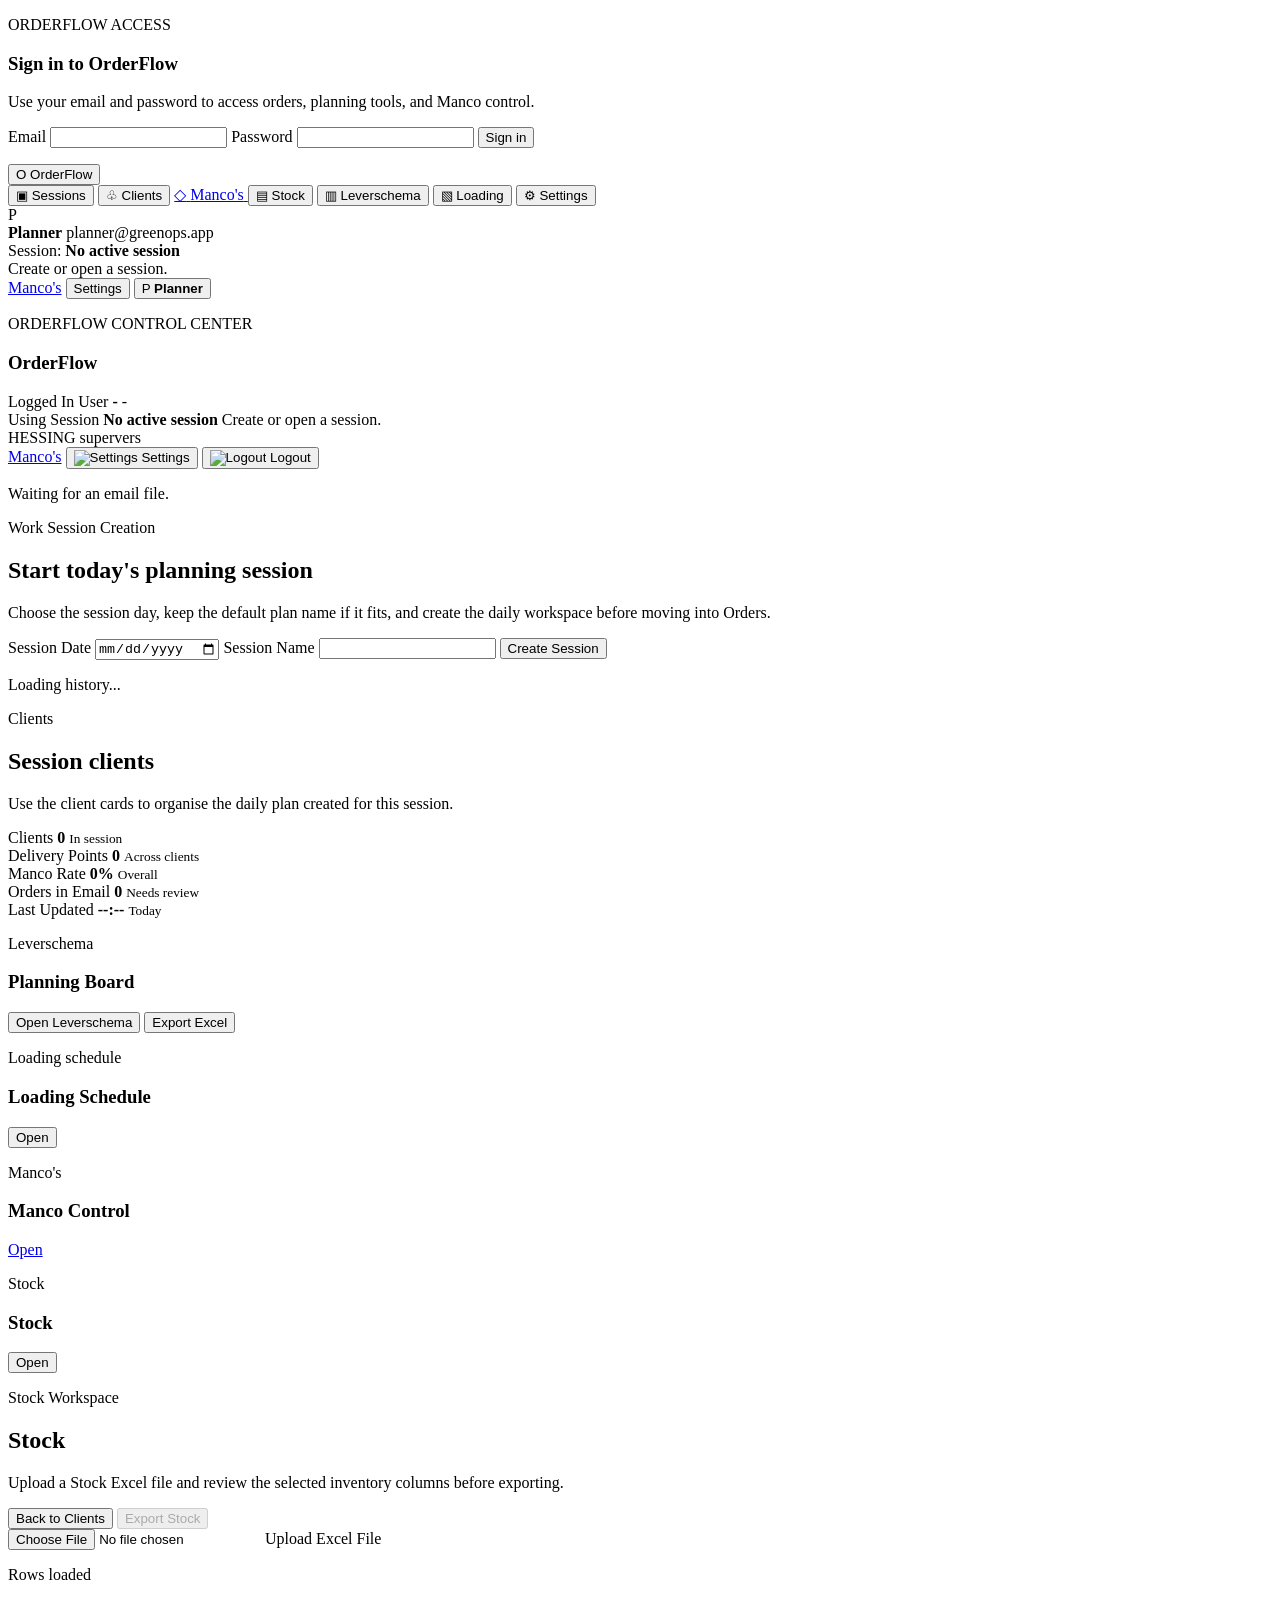
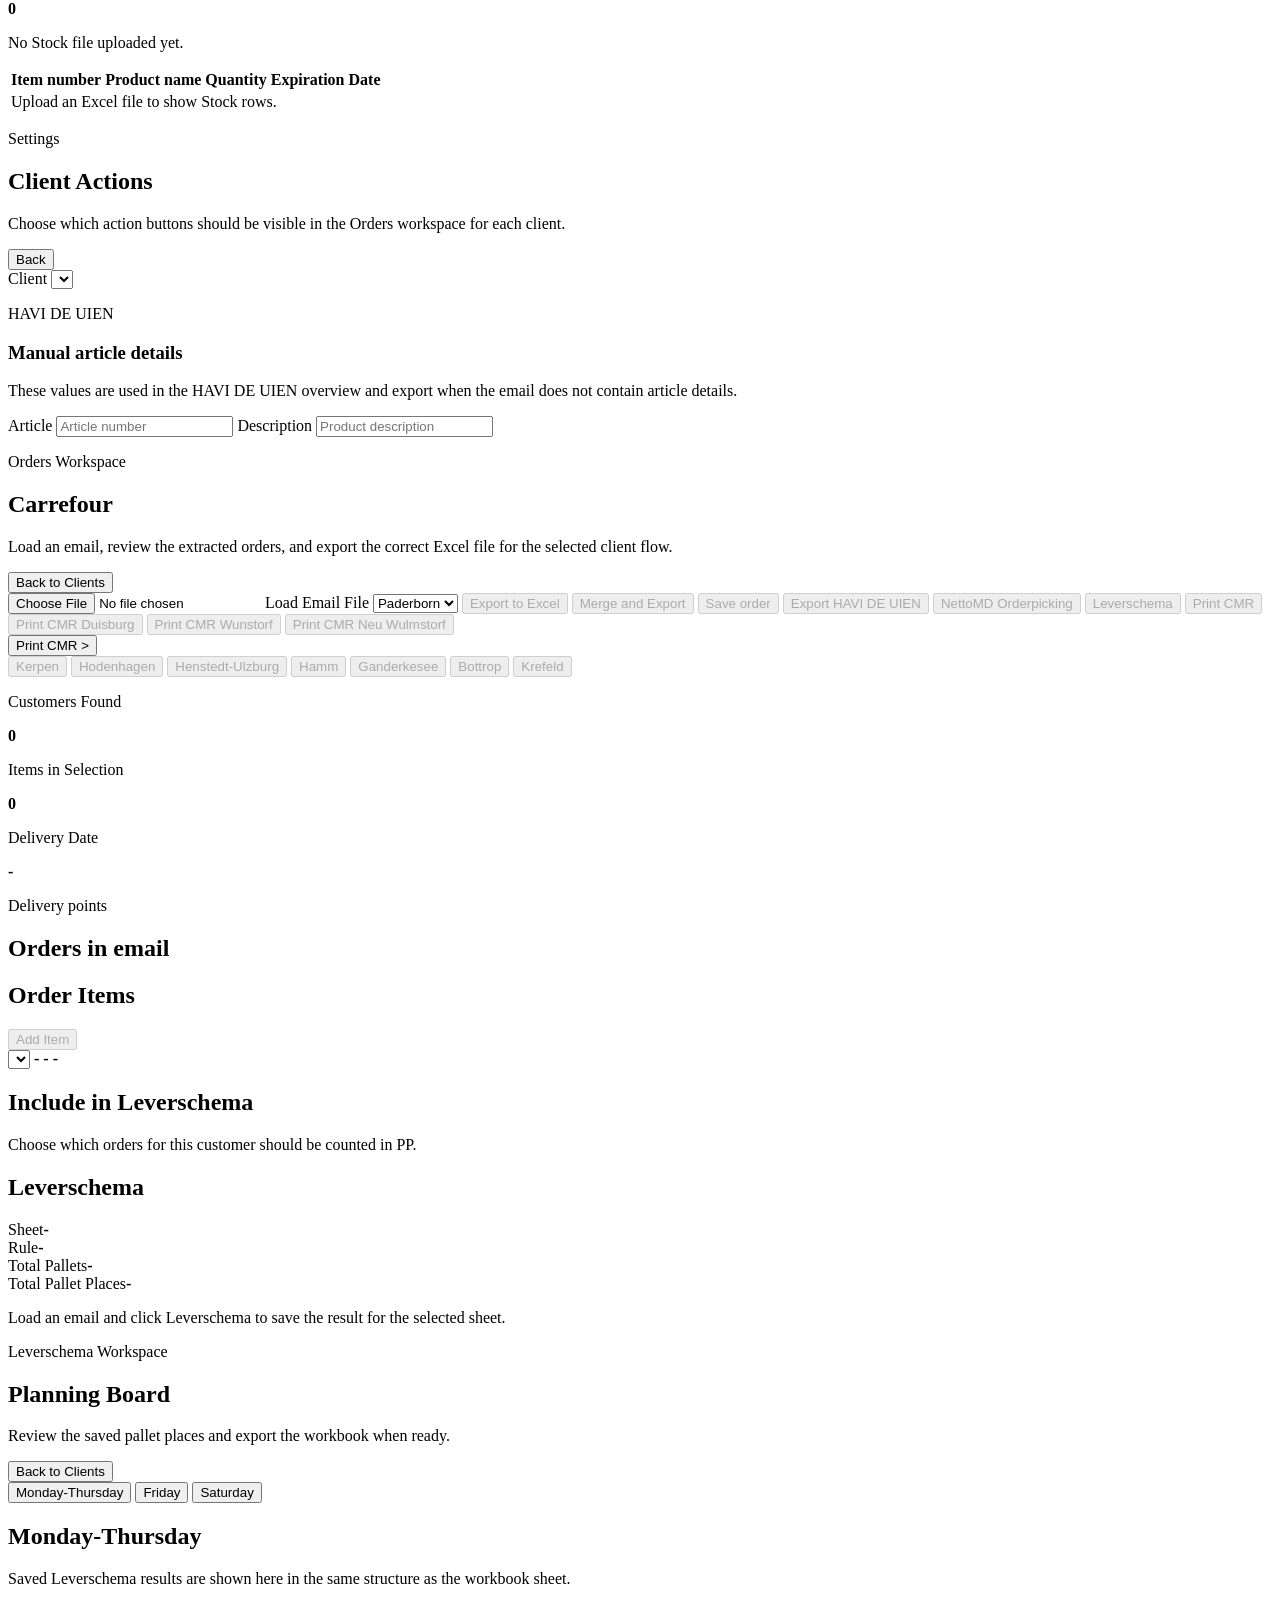
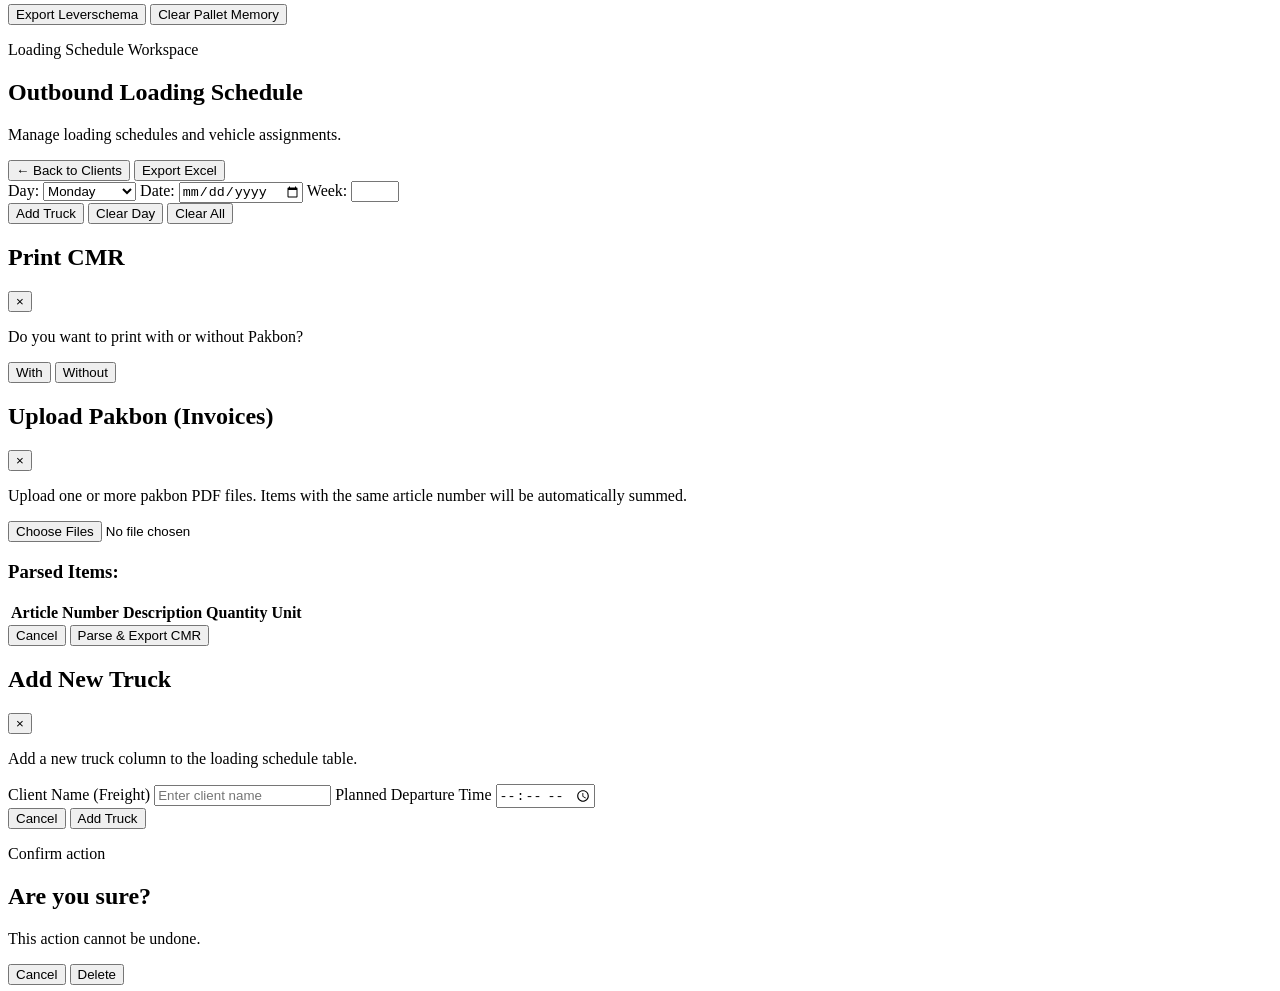
==== public/index.html @ 1ea8ce65 "Apply planned sidebar dashboard UI" ====
<!doctype html>
<html lang="en">
  <head>
    <meta charset="utf-8">
    <meta name="viewport" content="width=device-width, initial-scale=1">
    <title>OrderFlow</title>
    <link rel="stylesheet" href="/styles.css?v=pc6">
    <script src="/theme-manager.js?v=pc6"></script>
  </head>
  <body>
    <section id="authScreen" class="auth-shell">
      <div class="auth-backdrop"></div>
      <section class="auth-card">
        <p class="eyebrow">ORDERFLOW ACCESS</p>
        <h1>Sign in to OrderFlow</h1>
        <p class="auth-copy">Use your email and password to access orders, planning tools, and Manco control.</p>
        <form id="loginForm" class="auth-form">
          <label>
            <span>Email</span>
            <input id="loginEmail" type="email" autocomplete="username" required>
          </label>
          <label>
            <span>Password</span>
            <input id="loginPassword" type="password" autocomplete="current-password" required>
          </label>
          <button id="loginButton" type="submit">Sign in</button>
        </form>
        <p id="loginError" class="auth-error hidden" aria-live="polite"></p>
      </section>
    </section>

    <main id="appShell" class="app-shell hidden">
      <aside class="control-sidebar" aria-label="OrderFlow navigation">
        <button id="sidebarLogo" class="sidebar-brand" type="button" title="Dashboard">
          <span class="sidebar-logo-mark">O</span>
          <span>OrderFlow</span>
        </button>
        <nav class="sidebar-nav">
          <button class="sidebar-nav-item" type="button" data-nav-page="dashboard">
            <span class="sidebar-nav-icon">▣</span>
            <span>Sessions</span>
          </button>
          <button class="sidebar-nav-item" type="button" data-nav-page="clients">
            <span class="sidebar-nav-icon">♧</span>
            <span>Clients</span>
          </button>
          <a class="sidebar-nav-item" href="/shortages/">
            <span class="sidebar-nav-icon">◇</span>
            <span>Manco's</span>
          </a>
          <button class="sidebar-nav-item" type="button" data-nav-page="stock">
            <span class="sidebar-nav-icon">▤</span>
            <span>Stock</span>
          </button>
          <button class="sidebar-nav-item" type="button" data-nav-page="leverschema">
            <span class="sidebar-nav-icon">▥</span>
            <span>Leverschema</span>
          </button>
          <button class="sidebar-nav-item" type="button" data-nav-page="laadschema">
            <span class="sidebar-nav-icon">▧</span>
            <span>Loading</span>
          </button>
          <button class="sidebar-nav-item" type="button" data-nav-page="settings">
            <span class="sidebar-nav-icon">⚙</span>
            <span>Settings</span>
          </button>
        </nav>
        <div class="sidebar-user-card">
          <span class="sidebar-user-avatar" id="sidebarUserInitial">P</span>
          <div>
            <strong id="sidebarUserName">Planner</strong>
            <span id="sidebarUserEmail">planner@greenops.app</span>
          </div>
        </div>
      </aside>

      <section class="control-shell">
        <header class="control-topbar">
          <div class="control-session">
            <span>Session:</span>
            <strong id="controlSessionName">No active session</strong>
          </div>
          <div class="control-date" id="controlSessionDate">Create or open a session.</div>
          <div class="control-topbar-actions">
            <a class="control-icon-button" href="/shortages/" title="Open Manco control">Manco's</a>
            <button id="controlSettingsButton" class="control-icon-button" type="button">Settings</button>
            <button id="controlLogoutButton" class="control-user-button" type="button">
              <span id="controlUserInitial">P</span>
              <strong id="controlUserName">Planner</strong>
            </button>
          </div>
        </header>

        <div class="control-workspace">
      <section class="hero legacy-hero">
        <div class="hero-main">
          <p class="eyebrow">ORDERFLOW CONTROL CENTER</p>
          <h1 id="appLogo" style="cursor: pointer;" title="Return to session dashboard">OrderFlow</h1>
          <div class="hero-info-card">
            <div class="hero-info-block">
              <span class="session-label">Logged In User</span>
              <strong id="sessionUserName">-</strong>
              <span id="sessionUserEmail" class="session-email">-</span>
            </div>
            <div class="hero-info-block">
              <span class="session-label">Using Session</span>
              <strong id="headerSessionName">No active session</strong>
              <span id="headerSessionDate" class="session-email">Create or open a session.</span>
            </div>
          </div>
        </div>
        <div class="hero-side">
          <div class="brand-stack">
            <div class="brand-panel" aria-label="Hessing branding">
              <div class="brand-lockup">
                <span class="brand-main">HESSING</span>
                <span class="brand-sub">supervers</span>
              </div>
            </div>
            <div class="hero-action-row">
              <a class="settings-button tool-link" href="/shortages/" title="Open Manco control">Manco's</a>
              <button id="settingsButton" class="settings-button" type="button" title="Settings" aria-label="Open settings">
                <img src="/settings-icon.png" alt="Settings" class="settings-icon">
                <span>Settings</span>
              </button>
              <button id="logoutButton" class="logout-button" type="button" title="Logout" aria-label="Logout">
                <img src="/logout-icon.png" alt="Logout" class="logout-icon">
                <span>Logout</span>
              </button>
            </div>
          </div>
        </div>
      </section>
      <p id="statusText" class="visually-hidden" aria-live="polite">Waiting for an email file.</p>

      <section id="dashboardPage">
        <section class="dashboard-session-wrap">
          <section class="card session-planner session-planner-horizontal">
            <div class="session-planner-copy">
              <p class="label">Work Session Creation</p>
              <h2>Start today&apos;s planning session</h2>
              <p class="laadschema-note">Choose the session day, keep the default plan name if it fits, and create the daily workspace before moving into Orders.</p>
            </div>
            <div class="session-planner-form-area">
              <form id="workSessionForm" class="work-session-form">
                <label>
                  <span>Session Date</span>
                  <input id="workSessionDate" type="date" required>
                </label>
                <label>
                  <span>Session Name</span>
                  <input id="workSessionName" type="text" required>
                </label>
                <button id="createWorkSessionButton" type="submit">Create Session</button>
              </form>
              <div id="sessionHistoryList" class="session-history-list">
                <p class="history-empty state-meta">Loading history...</p>
              </div>
            </div>
          </section>
        </section>
      </section>

      <section id="clientsPage" class="hidden">
        <section class="clients-shell">
          <section class="card clients-panel">
            <div class="panel-header">
              <div>
                <p class="label">Clients</p>
                <h2>Session clients</h2>
                <p class="laadschema-note">Use the client cards to organise the daily plan created for this session.</p>
              </div>
            </div>
            <div class="clients-layout">
              <div class="clients-kpi-grid" aria-label="Session overview">
                <article>
                  <span>Clients</span>
                  <strong id="clientsKpiCount">0</strong>
                  <small>In session</small>
                </article>
                <article>
                  <span>Delivery Points</span>
                  <strong id="clientsKpiDeliveryPoints">0</strong>
                  <small>Across clients</small>
                </article>
                <article>
                  <span>Manco Rate</span>
                  <strong id="clientsKpiMancoRate">0%</strong>
                  <small>Overall</small>
                </article>
                <article>
                  <span>Orders in Email</span>
                  <strong id="clientsKpiOrders">0</strong>
                  <small>Needs review</small>
                </article>
                <article>
                  <span>Last Updated</span>
                  <strong id="clientsKpiUpdated">--:--</strong>
                  <small>Today</small>
                </article>
              </div>
              <div id="clientCards" class="client-cards" aria-label="Client cards"></div>
              <div class="clients-bottom-cards">
                <section class="clients-leverschema-card">
                  <p class="label">Leverschema</p>
                  <h3>Planning Board</h3>
                  <div class="clients-leverschema-actions">
                    <button id="openLeverschemaFromClientsButton" type="button">Open Leverschema</button>
                    <button id="exportLeverschemaFromClientsButton" type="button">Export Excel</button>
                  </div>
                </section>
                <section class="clients-laadschema-card">
                  <p class="label">Loading schedule</p>
                  <h3>Loading Schedule</h3>
                  <div class="clients-laadschema-actions">
                    <button id="openLaadschemaButton" type="button">Open</button>
                  </div>
                </section>
                <section class="clients-shortages-card">
                  <p class="label">Manco's</p>
                  <h3>Manco Control</h3>
                  <div class="clients-laadschema-actions">
                    <a class="button-link" href="/shortages/">Open</a>
                  </div>
                </section>
                <section class="clients-stock-card">
                  <p class="label">Stock</p>
                  <h3>Stock</h3>
                  <div class="clients-laadschema-actions">
                    <button id="openStockButton" type="button">Open</button>
                  </div>
                </section>
              </div>
            </div>
          </section>
        </section>
      </section>

      <section id="stockPage" class="hidden">
        <section class="orders-context-card">
          <div>
            <p class="label">Stock Workspace</p>
            <h2>Stock</h2>
            <p class="laadschema-note">Upload a Stock Excel file and review the selected inventory columns before exporting.</p>
          </div>
          <div class="orders-context-actions">
            <button id="backToClientsFromStockButton" type="button">Back to Clients</button>
            <button id="exportStockButton" type="button" disabled>Export Stock</button>
          </div>
        </section>

        <section class="card stock-workspace">
          <div class="stock-toolbar">
            <label class="upload-button">
              <input id="stockFileInput" type="file" accept=".xlsx,.xlsm">
              <span>Upload Excel File</span>
            </label>
            <div class="stock-summary">
              <p class="label">Rows loaded</p>
              <strong id="stockRowsCount">0</strong>
            </div>
          </div>
          <p id="stockStatusText" class="laadschema-note">No Stock file uploaded yet.</p>
          <div class="table-wrap stock-table-wrap">
            <table>
              <thead>
                <tr>
                  <th>Item number</th>
                  <th>Product name</th>
                  <th>Quantity</th>
                  <th>Expiration Date</th>
                </tr>
              </thead>
              <tbody id="stockTableBody">
                <tr>
                  <td colspan="4" class="empty-table-message">Upload an Excel file to show Stock rows.</td>
                </tr>
              </tbody>
            </table>
          </div>
        </section>
      </section>

      <section id="settingsPage" class="hidden">
        <section class="clients-shell">
          <section class="card clients-panel settings-panel">
            <div class="panel-header">
              <div>
                <p class="label">Settings</p>
                <h2>Client Actions</h2>
                <p class="laadschema-note">Choose which action buttons should be visible in the Orders workspace for each client.</p>
              </div>
              <button id="backFromSettingsButton" type="button">Back</button>
            </div>

            <div class="settings-layout">
              <section class="settings-selector-card">
                <label>
                  <span>Client</span>
                  <select id="settingsClientSelect"></select>
                </label>
              </section>

              <section class="settings-options-card">
                <div id="settingsActionList" class="settings-action-list"></div>
                <div id="haviUienSettingsCard" class="havi-uien-settings-card hidden">
                  <div>
                    <p class="label">HAVI DE UIEN</p>
                    <h3>Manual article details</h3>
                    <p class="laadschema-note">These values are used in the HAVI DE UIEN overview and export when the email does not contain article details.</p>
                  </div>
                  <div class="havi-uien-settings-grid">
                    <label>
                      <span>Article</span>
                      <input id="haviUienArticleInput" type="text" placeholder="Article number">
                    </label>
                    <label>
                      <span>Description</span>
                      <input id="haviUienDescriptionInput" type="text" placeholder="Product description">
                    </label>
                  </div>
                </div>
              </section>
            </div>
          </section>
        </section>
      </section>

      <section id="ordersPage" class="hidden">
        <section class="card orders-context-card">
          <div>
            <p class="label">Orders Workspace</p>
            <h2 id="ordersClientTitle">Carrefour</h2>
            <p class="laadschema-note">Load an email, review the extracted orders, and export the correct Excel file for the selected client flow.</p>
          </div>
          <button id="backToClientsButton" type="button">Back to Clients</button>
        </section>

        <section class="actions">
          <label class="upload-button">
            <input id="emailInput" type="file" accept=".eml">
            <span>Load Email File</span>
          </label>
          <select id="exportSheetSelect" class="hidden" aria-label="Export sheet selection">
            <option value="Paderborn">Paderborn</option>
            <option value="Rosbach">Rosbach</option>
            <option value="Venlo">Venlo</option>
          </select>
          <button id="exportButton" disabled>Export to Excel</button>
          <button id="mergeButton" disabled>Merge and Export</button>
          <button id="saveOrderButton" disabled>Save order</button>
          <button id="specialButton" disabled>Export HAVI DE UIEN</button>
          <button id="nettoMdButton" disabled>NettoMD Orderpicking</button>
          <button id="leverschemaButton" disabled>Leverschema</button>
          <button id="printCmrButton" disabled>Print CMR</button>
          <!-- Special CMR buttons for Havi 3 DCs -->
          <div id="haviDcCmrButtons" class="havi-dc-cmr-buttons hidden">
            <button id="printCmrDuisburgButton" disabled>Print CMR Duisburg</button>
            <button id="printCmrWunstorfButton" disabled>Print CMR Wunstorf</button>
            <button id="printCmrNeuWulmstorfButton" disabled>Print CMR Neu Wulmstorf</button>
          </div>
          <!-- Special CMR buttons for NettoMD 7 locations -->
          <div id="nettomdCmrButtons" class="nettomd-cmr-buttons hidden">
            <button id="nettomdCmrToggleButton" class="cmr-menu-toggle" type="button" aria-expanded="false">Print CMR &gt;</button>
            <div id="nettomdCmrMenu" class="cmr-menu-options hidden">
              <button id="printCmrKerpenButton" disabled>Kerpen</button>
              <button id="printCmrHodenhagenButton" disabled>Hodenhagen</button>
              <button id="printCmrHenstedtButton" disabled>Henstedt-Ulzburg</button>
              <button id="printCmrHammButton" disabled>Hamm</button>
              <button id="printCmrGanderkeseeButton" disabled>Ganderkesee</button>
              <button id="printCmrBottropButton" disabled>Bottrop</button>
              <button id="printCmrKrefeldButton" disabled>Krefeld</button>
            </div>
          </div>
        </section>

        <section class="stats">
          <article class="card">
            <p class="label">Customers Found</p>
            <strong id="customersFound">0</strong>
          </article>
          <article class="card">
            <p class="label">Items in Selection</p>
            <strong id="itemsInSelection">0</strong>
          </article>
          <article class="card">
            <p class="label">Delivery Date</p>
            <strong id="deliveryDate">-</strong>
          </article>
        </section>

        <section class="layout">
          <aside class="delivery-sidebar" aria-label="Delivery point orders">
            <section class="card delivery-point-card">
              <div class="panel-header">
                <div>
                  <p class="label">Delivery points</p>
                  <h2>Orders in email</h2>
                </div>
              </div>
              <div id="deliveryPointList" class="delivery-point-list"></div>
              <div id="deliveryReferenceList" class="delivery-reference-list"></div>
            </section>
          </aside>

          <section class="table-panel">
            <div class="panel-header">
              <h2>Order Items</h2>
              <button id="addItemButton" class="small-action-button" type="button" disabled>Add Item</button>
            </div>
            <div class="table-wrap">
              <table>
                <thead id="tableHead"></thead>
                <tbody id="tableBody"></tbody>
              </table>
            </div>
          </section>

          <aside class="sidebar hidden" aria-hidden="true">
            <select id="orderSelect"></select>
            <strong id="detailCustomer">-</strong>
            <strong id="detailReference">-</strong>
            <strong id="detailFatrans">-</strong>
            <section id="leverschemaIncludeCard" class="hidden">
              <h2>Include in Leverschema</h2>
              <p class="laadschema-note">Choose which orders for this customer should be counted in PP.</p>
              <div id="leverschemaIncludeList" class="leverschema-include-list"></div>
            </section>
            <section id="leverschemaSummaryCard" class="hidden">
              <h2>Leverschema</h2>
              <div class="detail-line"><span>Sheet</span><strong id="leverschemaSavedSheet">-</strong></div>
              <div class="detail-line"><span>Rule</span><strong id="leverschemaRule">-</strong></div>
              <div class="detail-line"><span>Total Pallets</span><strong id="leverschemaTotal">-</strong></div>
              <div class="detail-line"><span>Total Pallet Places</span><strong id="leverschemaPlaces">-</strong></div>
              <p id="leverschemaNote" class="laadschema-note">Load an email and click Leverschema to save the result for the selected sheet.</p>
            </section>
          </aside>
        </section>
      </section>

      <section id="leverschemaPage" class="hidden">
        <section class="orders-context-card">
          <div>
            <p class="label">Leverschema Workspace</p>
            <h2>Planning Board</h2>
            <p class="laadschema-note">Review the saved pallet places and export the workbook when ready.</p>
          </div>
          <button id="backFromLeverschemaButton" type="button">Back to Clients</button>
        </section>

        <section class="sheet-tabs">
          <button class="sheet-tab active" type="button" data-sheet-tab="Monday-Thursday">Monday-Thursday</button>
          <button class="sheet-tab" type="button" data-sheet-tab="Friday">Friday</button>
          <button class="sheet-tab" type="button" data-sheet-tab="Saturday">Saturday</button>
        </section>

        <section class="table-panel">
          <div class="panel-header">
            <div>
              <h2 id="leverschemaTableTitle">Monday-Thursday</h2>
              <p id="leverschemaTableNote" class="laadschema-note">Saved Leverschema results are shown here in the same structure as the workbook sheet.</p>
            </div>
            <div class="panel-actions">
              <button id="exportLeverschemaButton" type="button">Export Leverschema</button>
              <button id="clearLeverschemaButton" type="button">Clear Pallet Memory</button>
            </div>
          </div>
          <div class="table-wrap leverschema-table-wrap">
            <table>
              <thead id="leverschemaMasterHead"></thead>
              <tbody id="leverschemaMasterBody"></tbody>
            </table>
          </div>
        </section>
      </section>

      <section id="laadschemaPage" class="hidden">
        <section class="orders-context-card">
          <div>
            <p class="label">Loading Schedule Workspace</p>
            <h2>Outbound Loading Schedule</h2>
            <p class="laadschema-note">Manage loading schedules and vehicle assignments.</p>
          </div>
          <div class="orders-context-actions">
            <button id="backToClientsFromLaadschemaButton" type="button">← Back to Clients</button>
            <button id="exportLaadschemaButton" type="button">Export Excel</button>
          </div>
        </section>
        <section class="card laadschema-workspace">
          <div class="laadschema-controls">
            <div class="laadschema-date-controls">
              <label for="laadschemaDaySelect">Day:</label>
              <select id="laadschemaDaySelect">
                <option value="Maandag">Monday</option>
                <option value="Dinsdag">Tuesday</option>
                <option value="Woensdag">Wednesday</option>
                <option value="Donderdag">Thursday</option>
                <option value="Vrijdag">Friday</option>
                <option value="Zaterdag">Saturday</option>
                <option value="Zondag">Sunday</option>
              </select>
              <label for="laadschemaDateInput">Date:</label>
              <input type="date" id="laadschemaDateInput" />
              <label for="laadschemaWeekInput">Week:</label>
              <input type="number" id="laadschemaWeekInput" min="1" max="53" />
            </div>
            <div class="laadschema-action-controls">
              <button id="addTruckButton" type="button" class="secondary-button">Add Truck</button>
              <button id="clearLaadschemaButton" type="button" class="secondary-button">Clear Day</button>
              <button id="clearAllLaadschemaButton" type="button" class="secondary-button">Clear All</button>
            </div>
          </div>
          <div class="laadschema-table-container">
            <table id="laadschemaTable" class="laadschema-table">
              <thead id="laadschemaTableHead"></thead>
              <tbody id="laadschemaTableBody"></tbody>
            </table>
          </div>
        </section>
      </section>
        </div>
      </section>
    </main>

    <!-- Pakbon Upload Modal -->
    <div id="cmrChoiceModal" class="modal hidden">
      <div class="modal-backdrop" onclick="closeCmrChoiceModal()"></div>
      <div class="modal-content cmr-choice-modal">
        <div class="modal-header">
          <h2>Print CMR</h2>
          <button class="modal-close" onclick="closeCmrChoiceModal()">&times;</button>
        </div>
        <div class="modal-body">
          <p>Do you want to print with or without Pakbon?</p>
        </div>
        <div class="modal-footer">
          <button id="cmrWithPakbonButton" type="button" class="btn-primary">With</button>
          <button id="cmrWithoutPakbonButton" type="button" class="btn-secondary">Without</button>
        </div>
      </div>
    </div>

    <div id="pakbonModal" class="modal hidden">
      <div class="modal-backdrop" onclick="closePakbonModal()"></div>
      <div class="modal-content">
        <div class="modal-header">
          <h2>Upload Pakbon (Invoices)</h2>
          <button class="modal-close" onclick="closePakbonModal()">&times;</button>
        </div>
        <div class="modal-body">
          <p>Upload one or more pakbon PDF files. Items with the same article number will be automatically summed.</p>
          <input type="file" id="pakbonFileInput" accept=".pdf" multiple>
          <div id="pakbonFileList" class="file-list"></div>
          <div id="pakbonStatus" class="status-message"></div>
          <div id="pakbonItemsPreview" class="items-preview hidden">
            <h3>Parsed Items:</h3>
            <table>
              <thead>
                <tr>
                  <th>Article Number</th>
                  <th>Description</th>
                  <th>Quantity</th>
                  <th>Unit</th>
                </tr>
              </thead>
              <tbody id="pakbonItemsTable"></tbody>
            </table>
          </div>
        </div>
        <div class="modal-footer">
          <button onclick="closePakbonModal()" class="btn-secondary">Cancel</button>
          <button id="pakbonUploadButton" onclick="uploadPakbonFiles()" class="btn-primary">Parse & Export CMR</button>
        </div>
      </div>
    </div>

    <!-- Add Truck Modal -->
    <div id="addTruckModal" class="modal hidden">
      <div class="modal-backdrop" onclick="closeAddTruckModal()"></div>
      <div class="modal-content">
        <div class="modal-header">
          <h2>Add New Truck</h2>
          <button class="modal-close" onclick="closeAddTruckModal()">&times;</button>
        </div>
        <div class="modal-body">
          <p>Add a new truck column to the loading schedule table.</p>
          <div class="work-session-form">
            <label>
              <span>Client Name (Freight)</span>
              <input type="text" id="addTruckClientName" placeholder="Enter client name">
            </label>
            <label>
              <span>Planned Departure Time</span>
              <input type="time" id="addTruckPlannedTime">
            </label>
          </div>
          <div id="addTruckStatus" class="status-message hidden"></div>
        </div>
        <div class="modal-footer">
          <button onclick="closeAddTruckModal()" class="btn-secondary">Cancel</button>
          <button onclick="confirmAddTruck()" class="btn-primary">Add Truck</button>
        </div>
      </div>
    </div>

    <div id="confirmationModal" class="confirmation-modal hidden" role="dialog" aria-modal="true" aria-labelledby="confirmationModalTitle">
      <div class="confirmation-modal-backdrop" data-confirmation-cancel></div>
      <div class="confirmation-modal-panel">
        <p id="confirmationModalEyebrow" class="label">Confirm action</p>
        <h2 id="confirmationModalTitle">Are you sure?</h2>
        <p id="confirmationModalMessage">This action cannot be undone.</p>
        <div class="confirmation-modal-actions">
          <button id="confirmationCancelButton" type="button" class="btn-secondary">Cancel</button>
          <button id="confirmationConfirmButton" type="button" class="btn-primary danger">Delete</button>
        </div>
      </div>
    </div>

    <script src="/app.js?v=pc6"></script>
  </body>
  </html>
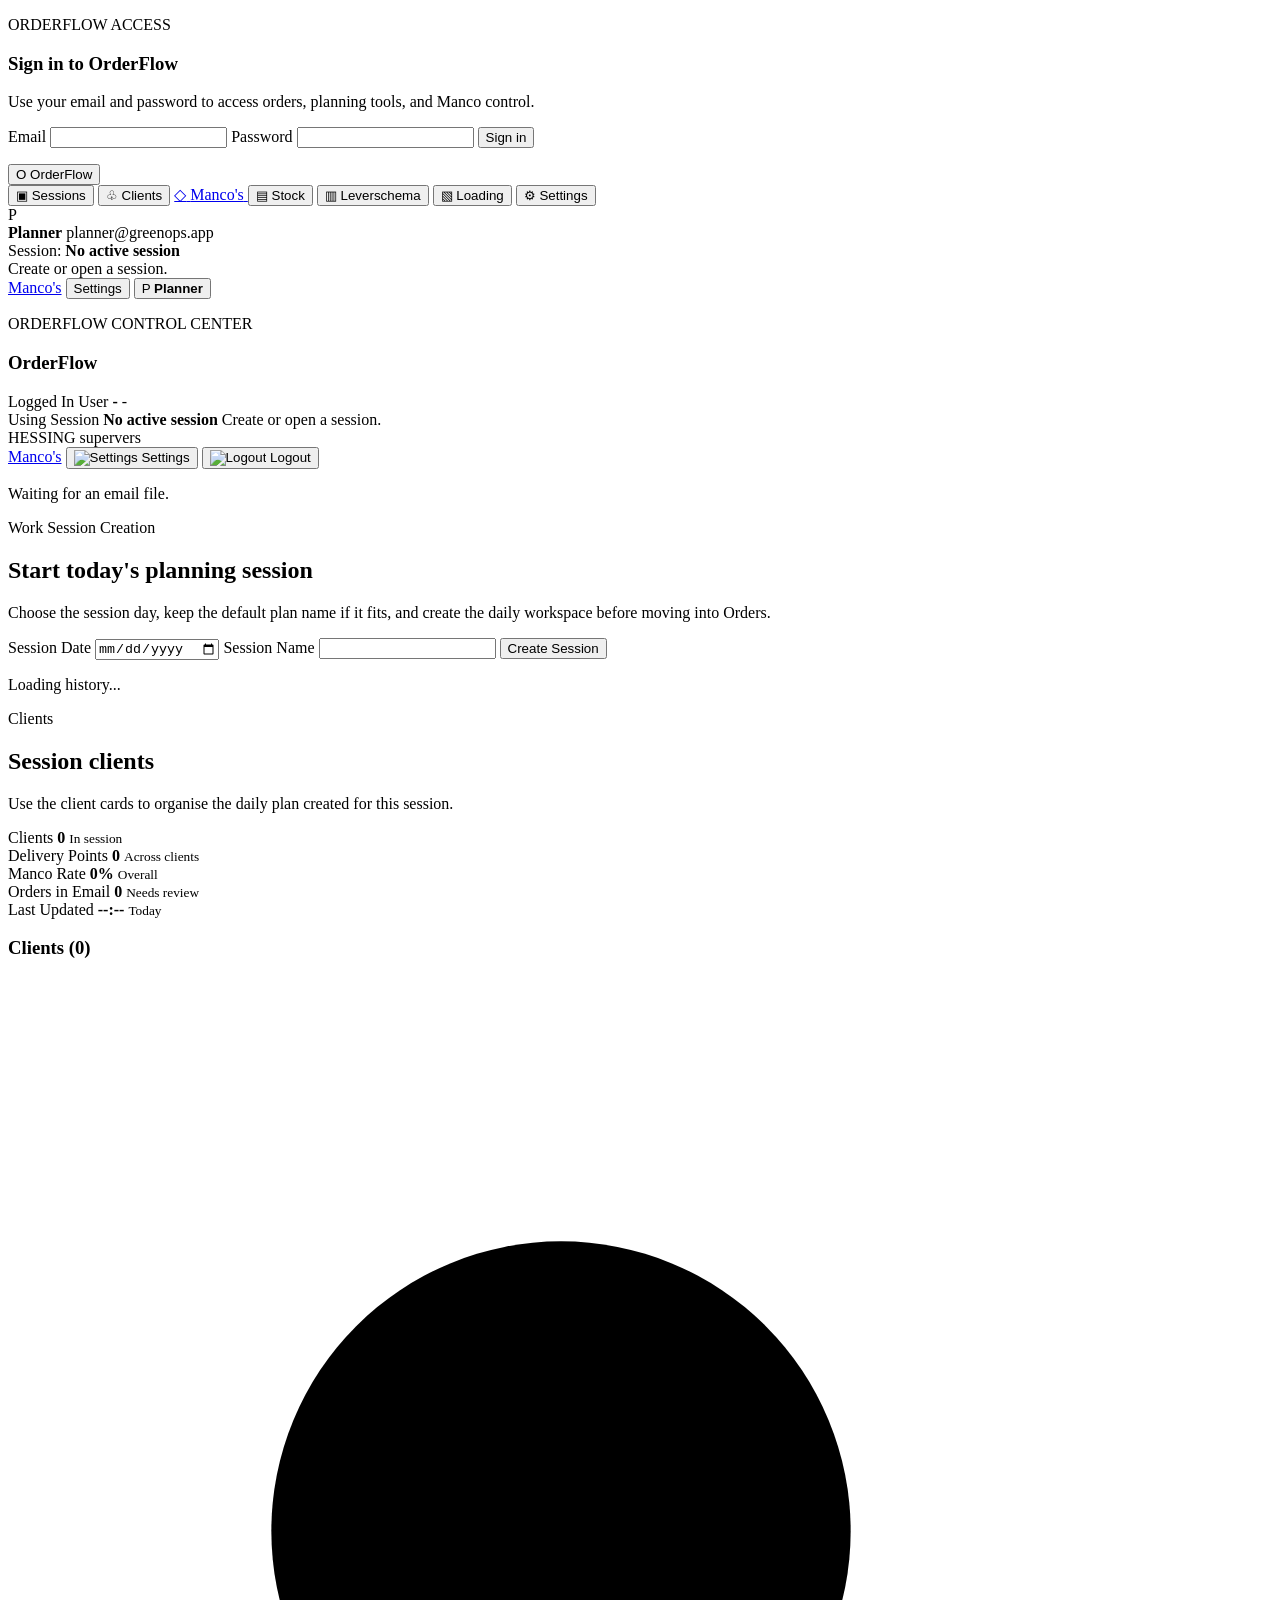
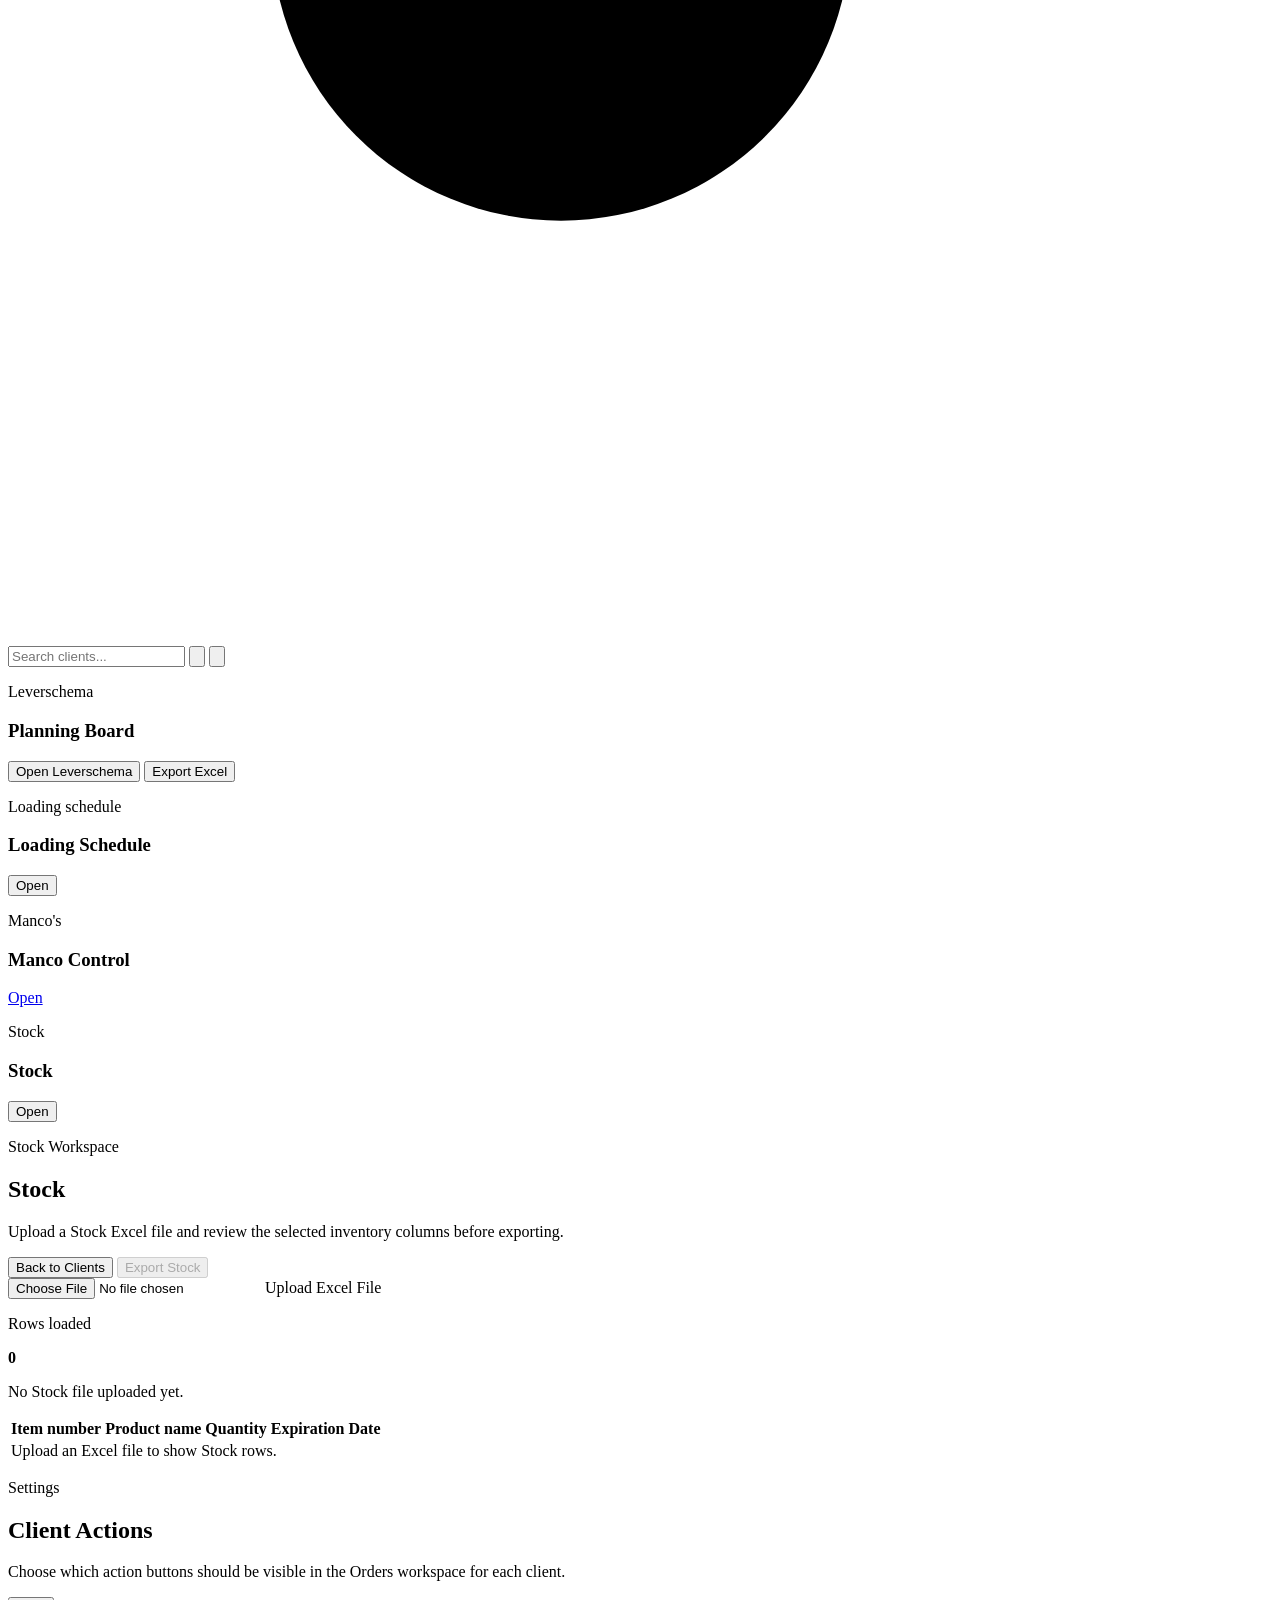
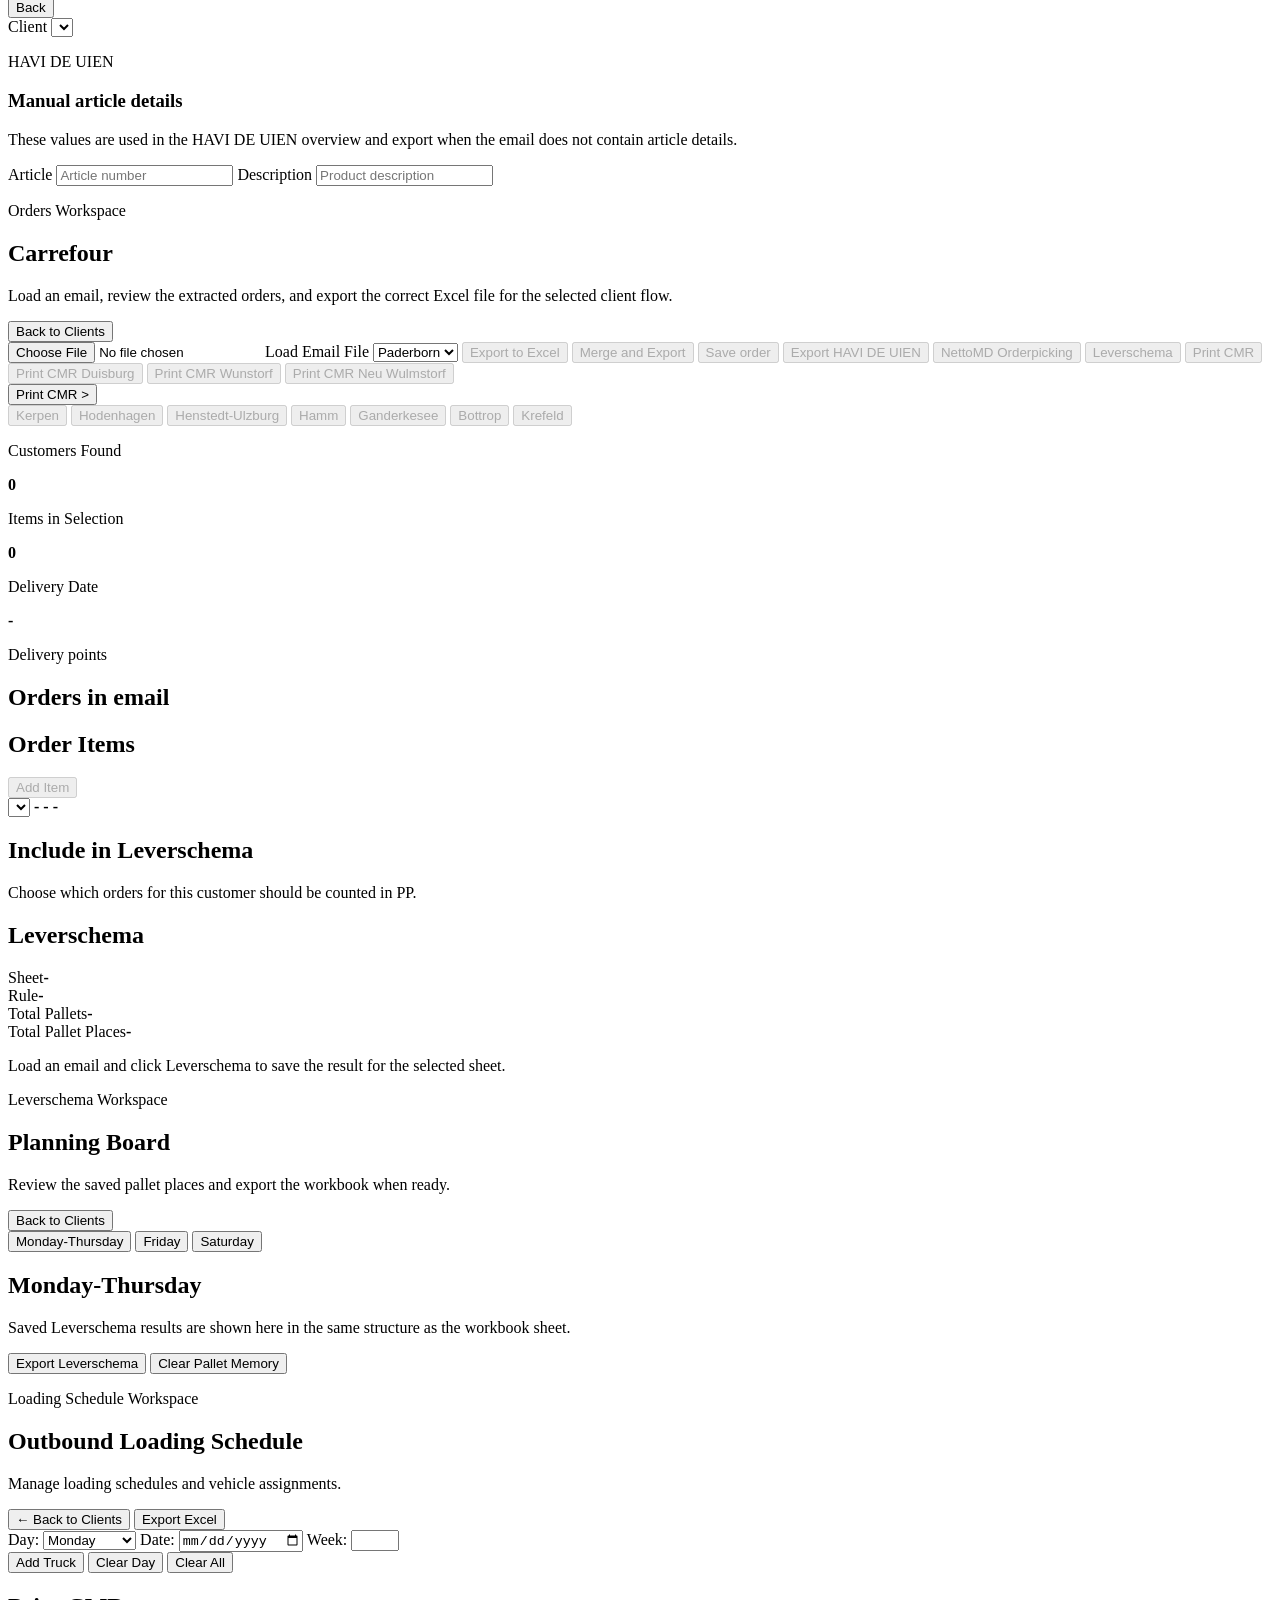
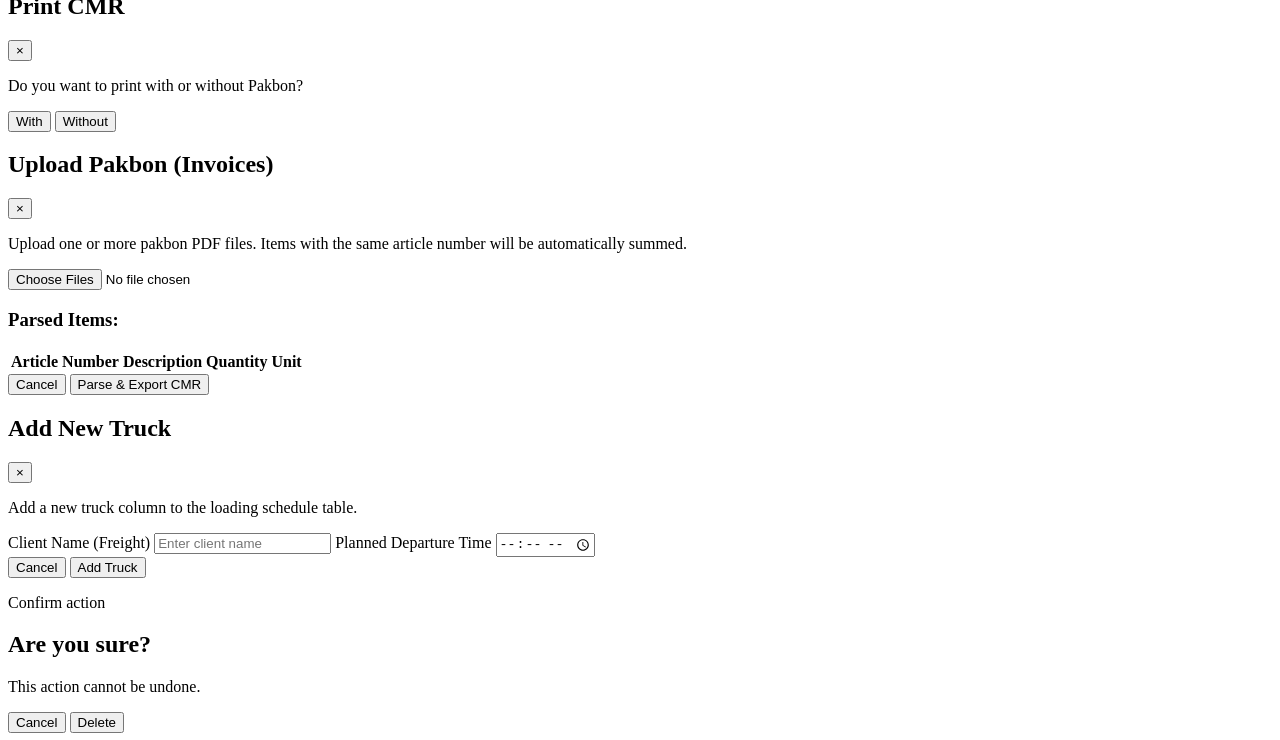
==== commit 89edf6f6: "Match clients dashboard mockup details" ====
--- a/public/index.html
+++ b/public/index.html
@@ -4,8 +4,8 @@
     <meta charset="utf-8">
     <meta name="viewport" content="width=device-width, initial-scale=1">
     <title>OrderFlow</title>
-    <link rel="stylesheet" href="/styles.css?v=pc6">
-    <script src="/theme-manager.js?v=pc6"></script>
+    <link rel="stylesheet" href="/styles.css?v=pc7">
+    <script src="/theme-manager.js?v=pc7"></script>
   </head>
   <body>
     <section id="authScreen" class="auth-shell">
@@ -199,6 +199,21 @@
                   <small>Today</small>
                 </article>
               </div>
+              <div class="clients-list-toolbar">
+                <h3 id="clientsListTitle">Clients (0)</h3>
+                <div class="clients-list-tools">
+                  <label class="clients-search">
+                    <svg viewBox="0 0 24 24" aria-hidden="true"><circle cx="10.5" cy="10.5" r="5.5"></circle><path d="m15 15 5 5"></path></svg>
+                    <input id="clientSearchInput" type="search" placeholder="Search clients...">
+                  </label>
+                  <button class="client-view-button active" type="button" aria-label="Grid view">
+                    <svg viewBox="0 0 24 24"><rect x="4" y="4" width="6" height="6" rx="1.5"></rect><rect x="14" y="4" width="6" height="6" rx="1.5"></rect><rect x="4" y="14" width="6" height="6" rx="1.5"></rect><rect x="14" y="14" width="6" height="6" rx="1.5"></rect></svg>
+                  </button>
+                  <button class="client-view-button" type="button" aria-label="List view">
+                    <svg viewBox="0 0 24 24"><path d="M8 6h12"></path><path d="M8 12h12"></path><path d="M8 18h12"></path><path d="M4 6h.01"></path><path d="M4 12h.01"></path><path d="M4 18h.01"></path></svg>
+                  </button>
+                </div>
+              </div>
               <div id="clientCards" class="client-cards" aria-label="Client cards"></div>
               <div class="clients-bottom-cards">
                 <section class="clients-leverschema-card">
@@ -616,6 +631,6 @@
       </div>
     </div>
 
-    <script src="/app.js?v=pc6"></script>
+    <script src="/app.js?v=pc7"></script>
   </body>
   </html>
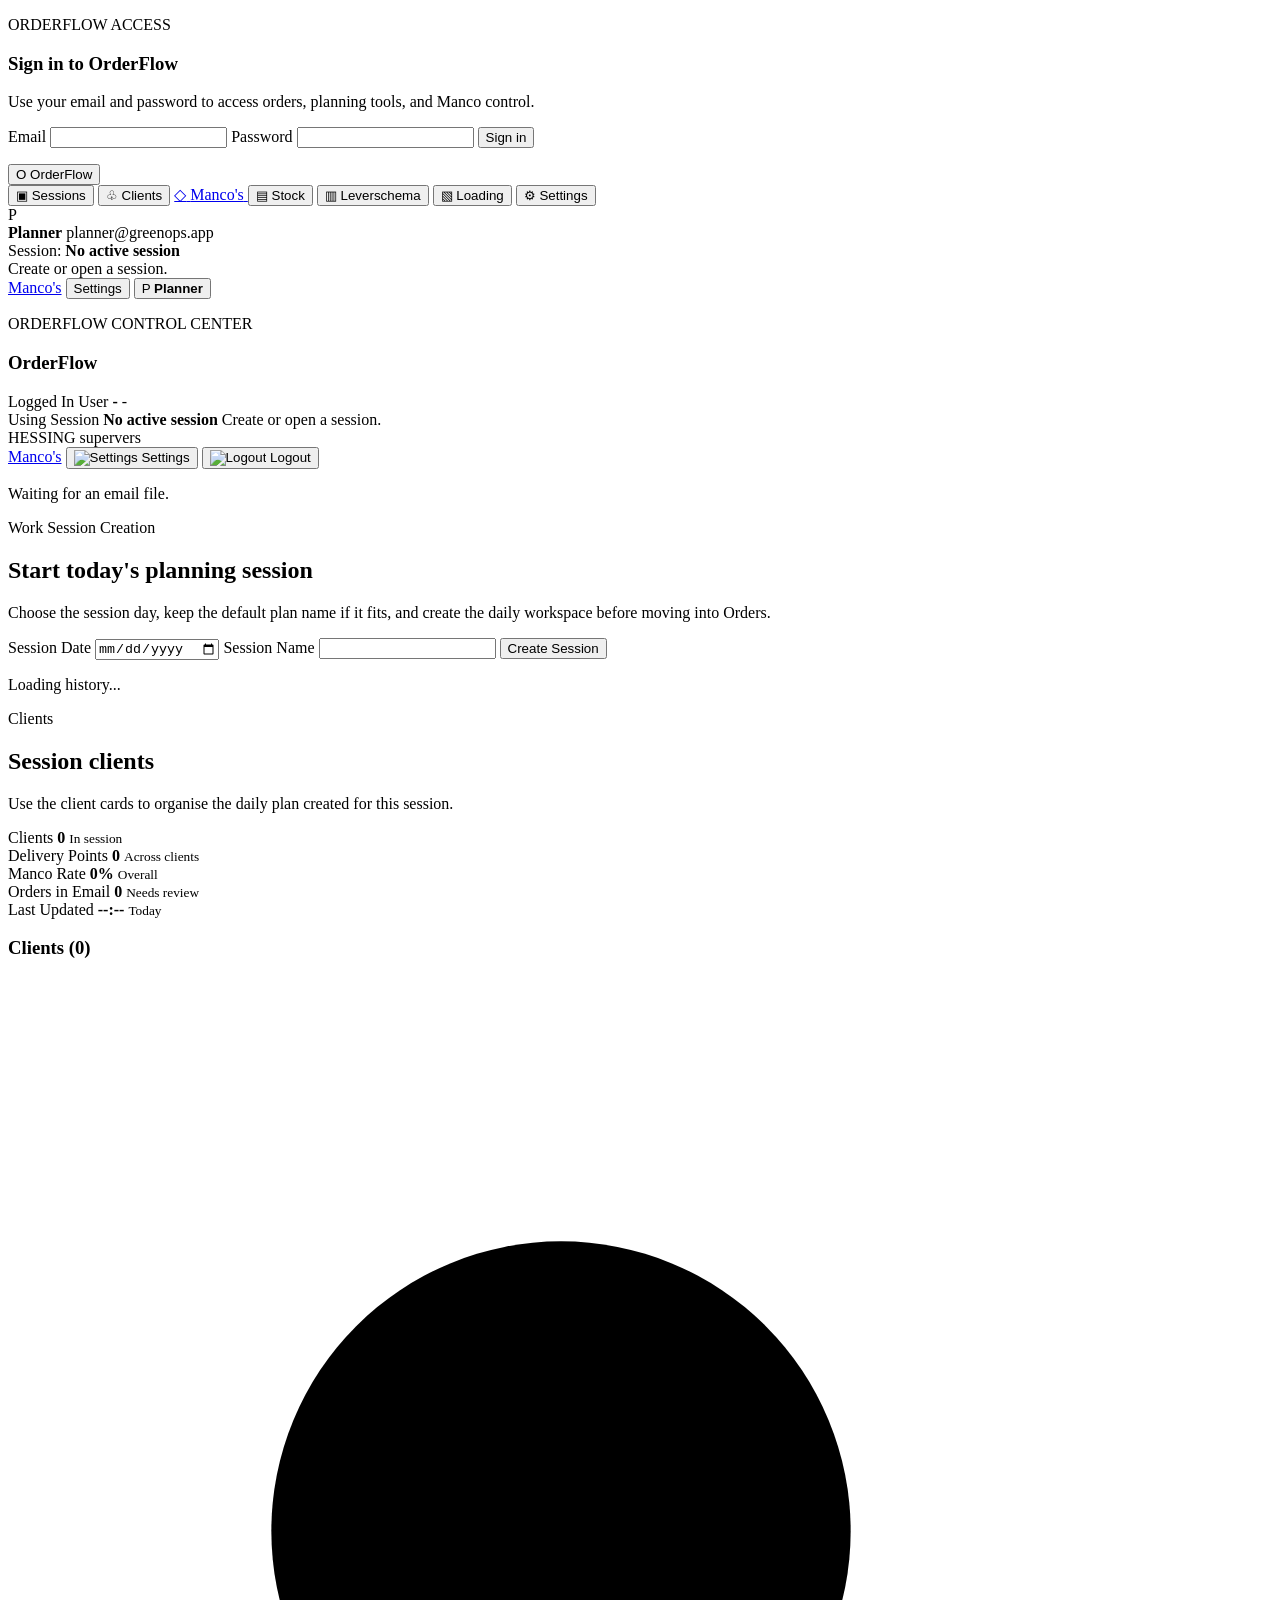
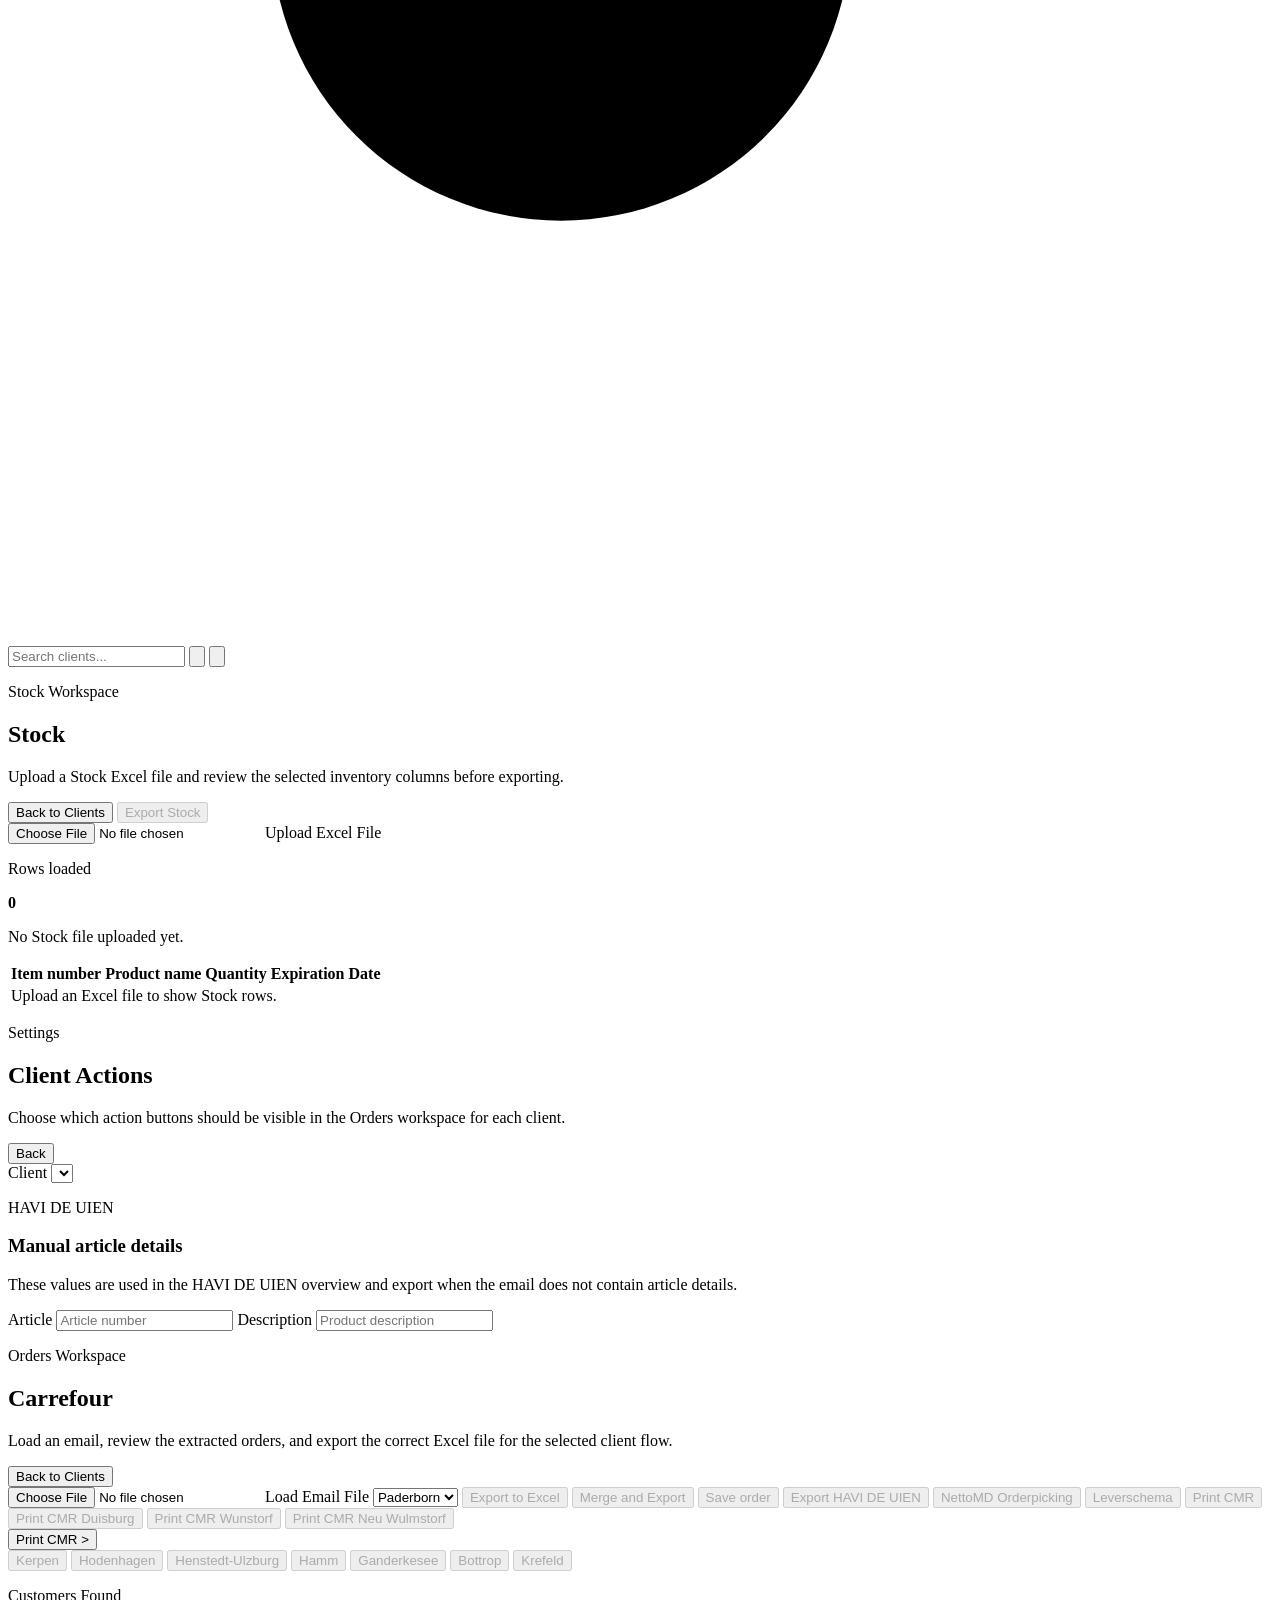
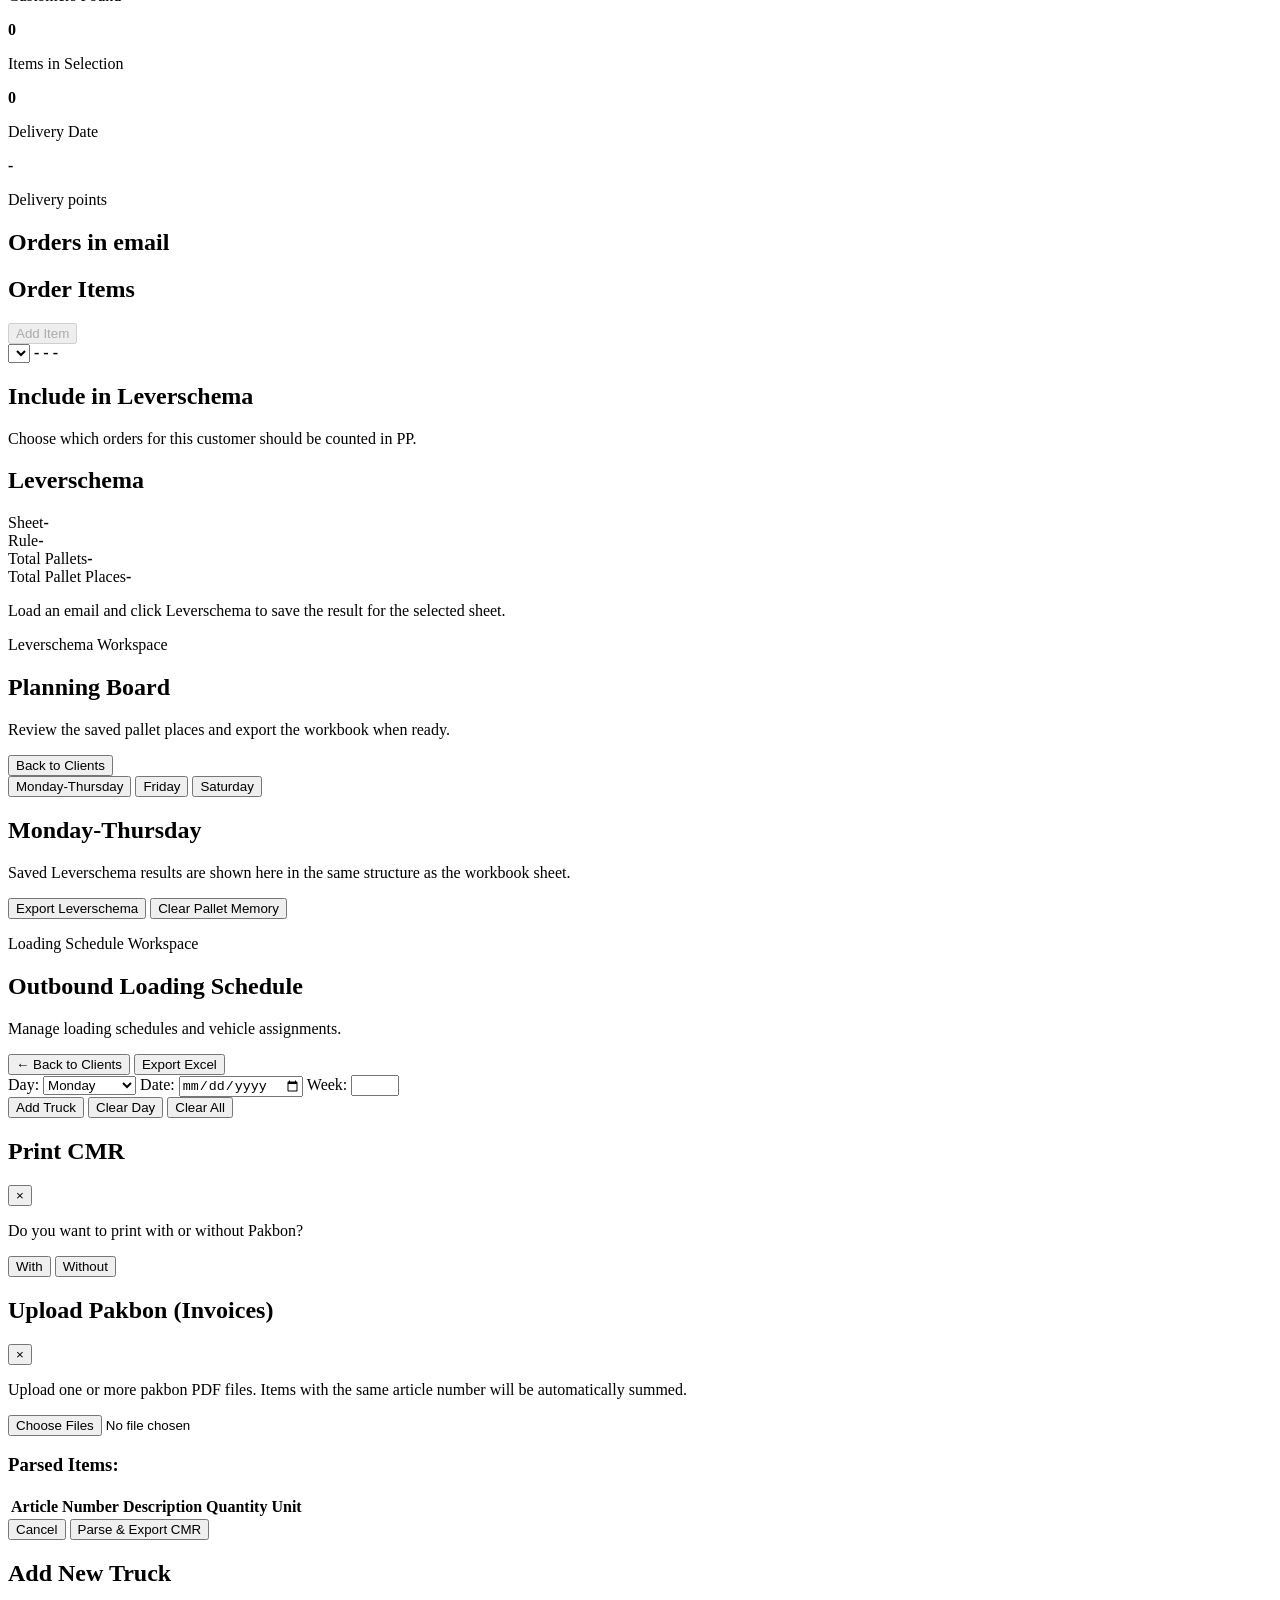
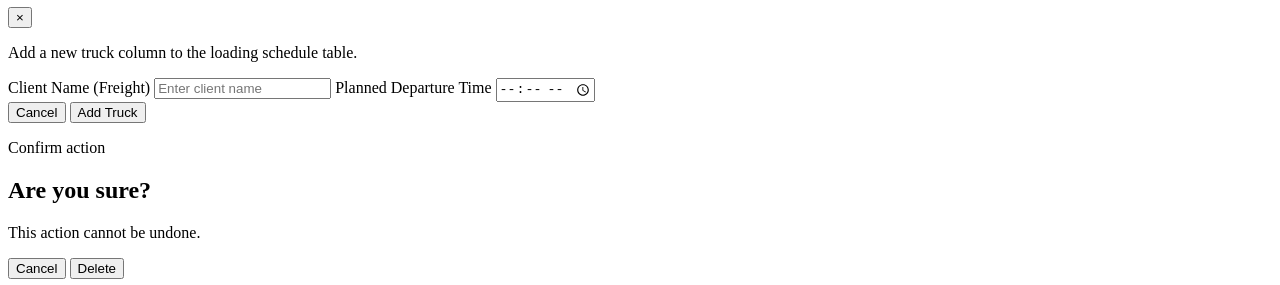
==== commit a1671d6c: "Remove redundant client page shortcuts" ====
--- a/public/index.html
+++ b/public/index.html
@@ -4,8 +4,8 @@
     <meta charset="utf-8">
     <meta name="viewport" content="width=device-width, initial-scale=1">
     <title>OrderFlow</title>
-    <link rel="stylesheet" href="/styles.css?v=pc7">
-    <script src="/theme-manager.js?v=pc7"></script>
+    <link rel="stylesheet" href="/styles.css?v=pc9">
+    <script src="/theme-manager.js?v=pc9"></script>
   </head>
   <body>
     <section id="authScreen" class="auth-shell">
@@ -215,37 +215,6 @@
                 </div>
               </div>
               <div id="clientCards" class="client-cards" aria-label="Client cards"></div>
-              <div class="clients-bottom-cards">
-                <section class="clients-leverschema-card">
-                  <p class="label">Leverschema</p>
-                  <h3>Planning Board</h3>
-                  <div class="clients-leverschema-actions">
-                    <button id="openLeverschemaFromClientsButton" type="button">Open Leverschema</button>
-                    <button id="exportLeverschemaFromClientsButton" type="button">Export Excel</button>
-                  </div>
-                </section>
-                <section class="clients-laadschema-card">
-                  <p class="label">Loading schedule</p>
-                  <h3>Loading Schedule</h3>
-                  <div class="clients-laadschema-actions">
-                    <button id="openLaadschemaButton" type="button">Open</button>
-                  </div>
-                </section>
-                <section class="clients-shortages-card">
-                  <p class="label">Manco's</p>
-                  <h3>Manco Control</h3>
-                  <div class="clients-laadschema-actions">
-                    <a class="button-link" href="/shortages/">Open</a>
-                  </div>
-                </section>
-                <section class="clients-stock-card">
-                  <p class="label">Stock</p>
-                  <h3>Stock</h3>
-                  <div class="clients-laadschema-actions">
-                    <button id="openStockButton" type="button">Open</button>
-                  </div>
-                </section>
-              </div>
             </div>
           </section>
         </section>
@@ -631,6 +600,6 @@
       </div>
     </div>
 
-    <script src="/app.js?v=pc7"></script>
+    <script src="/app.js?v=pc9"></script>
   </body>
   </html>
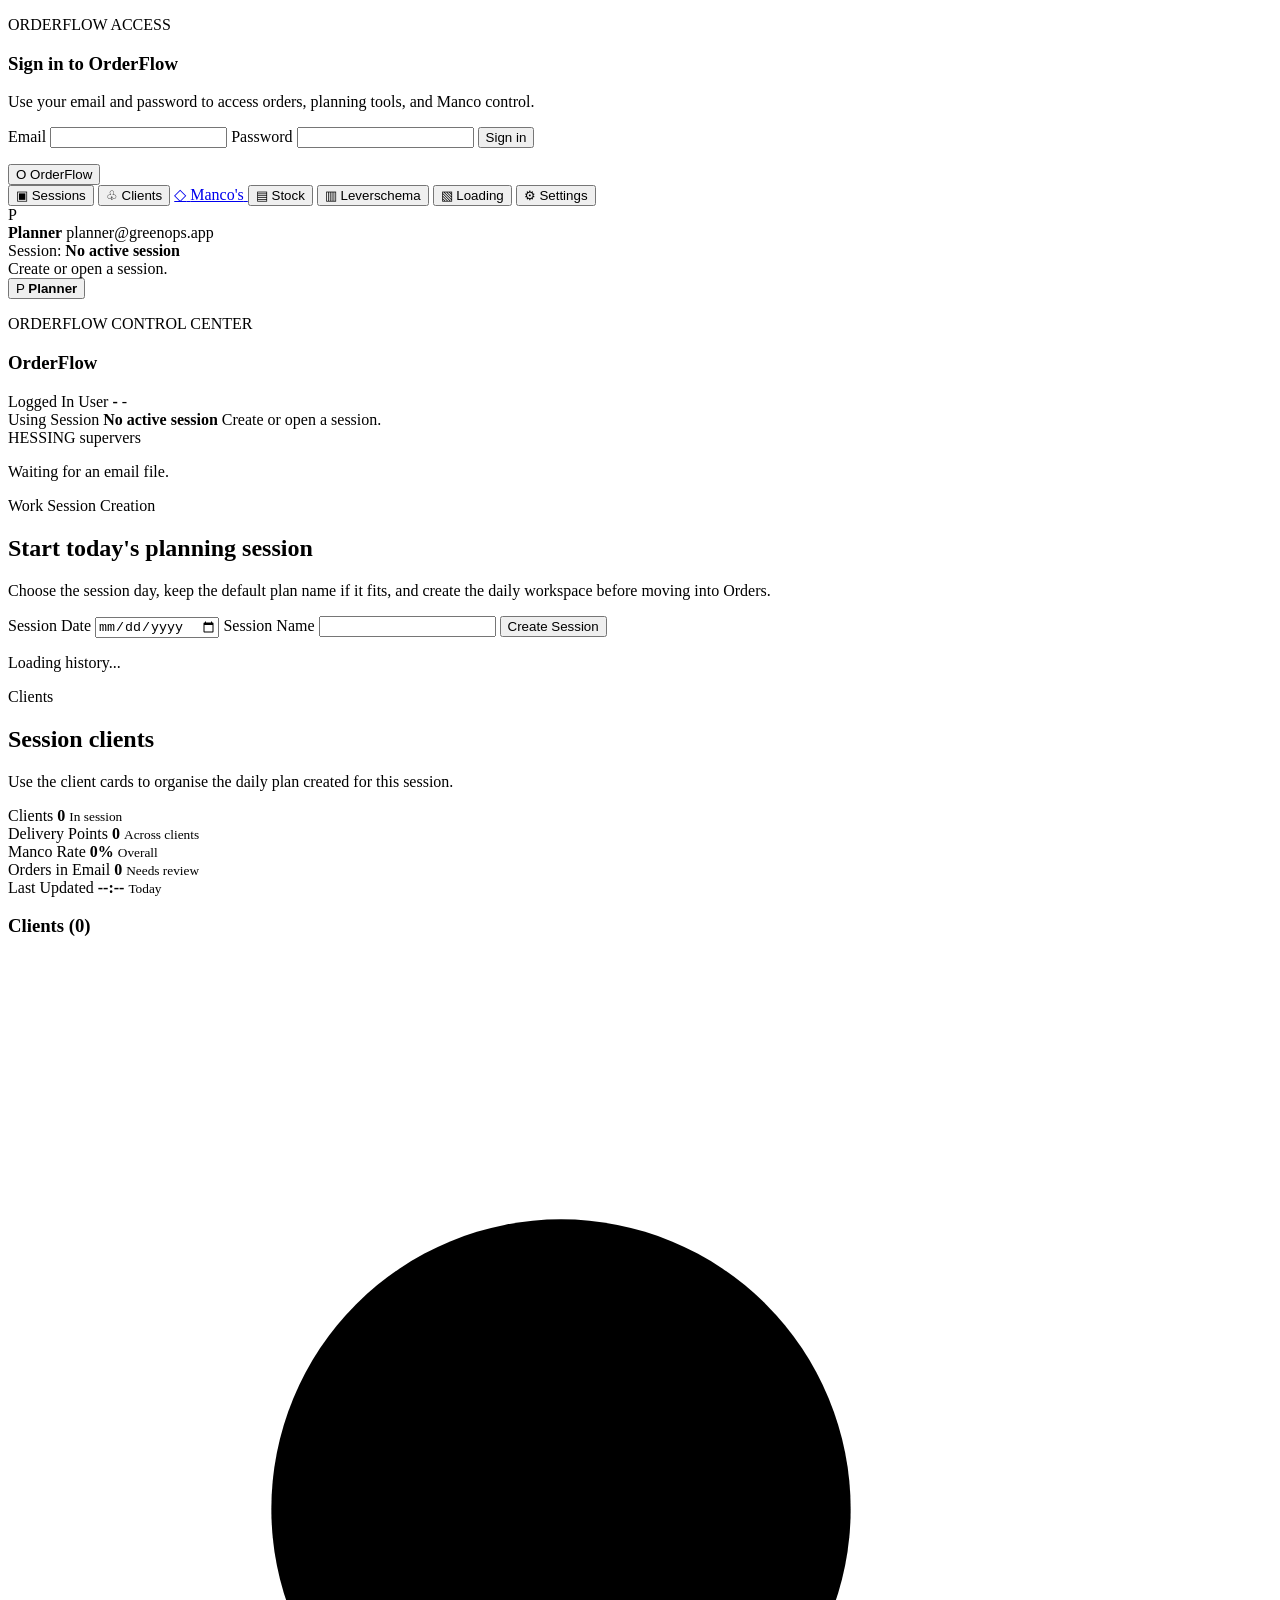
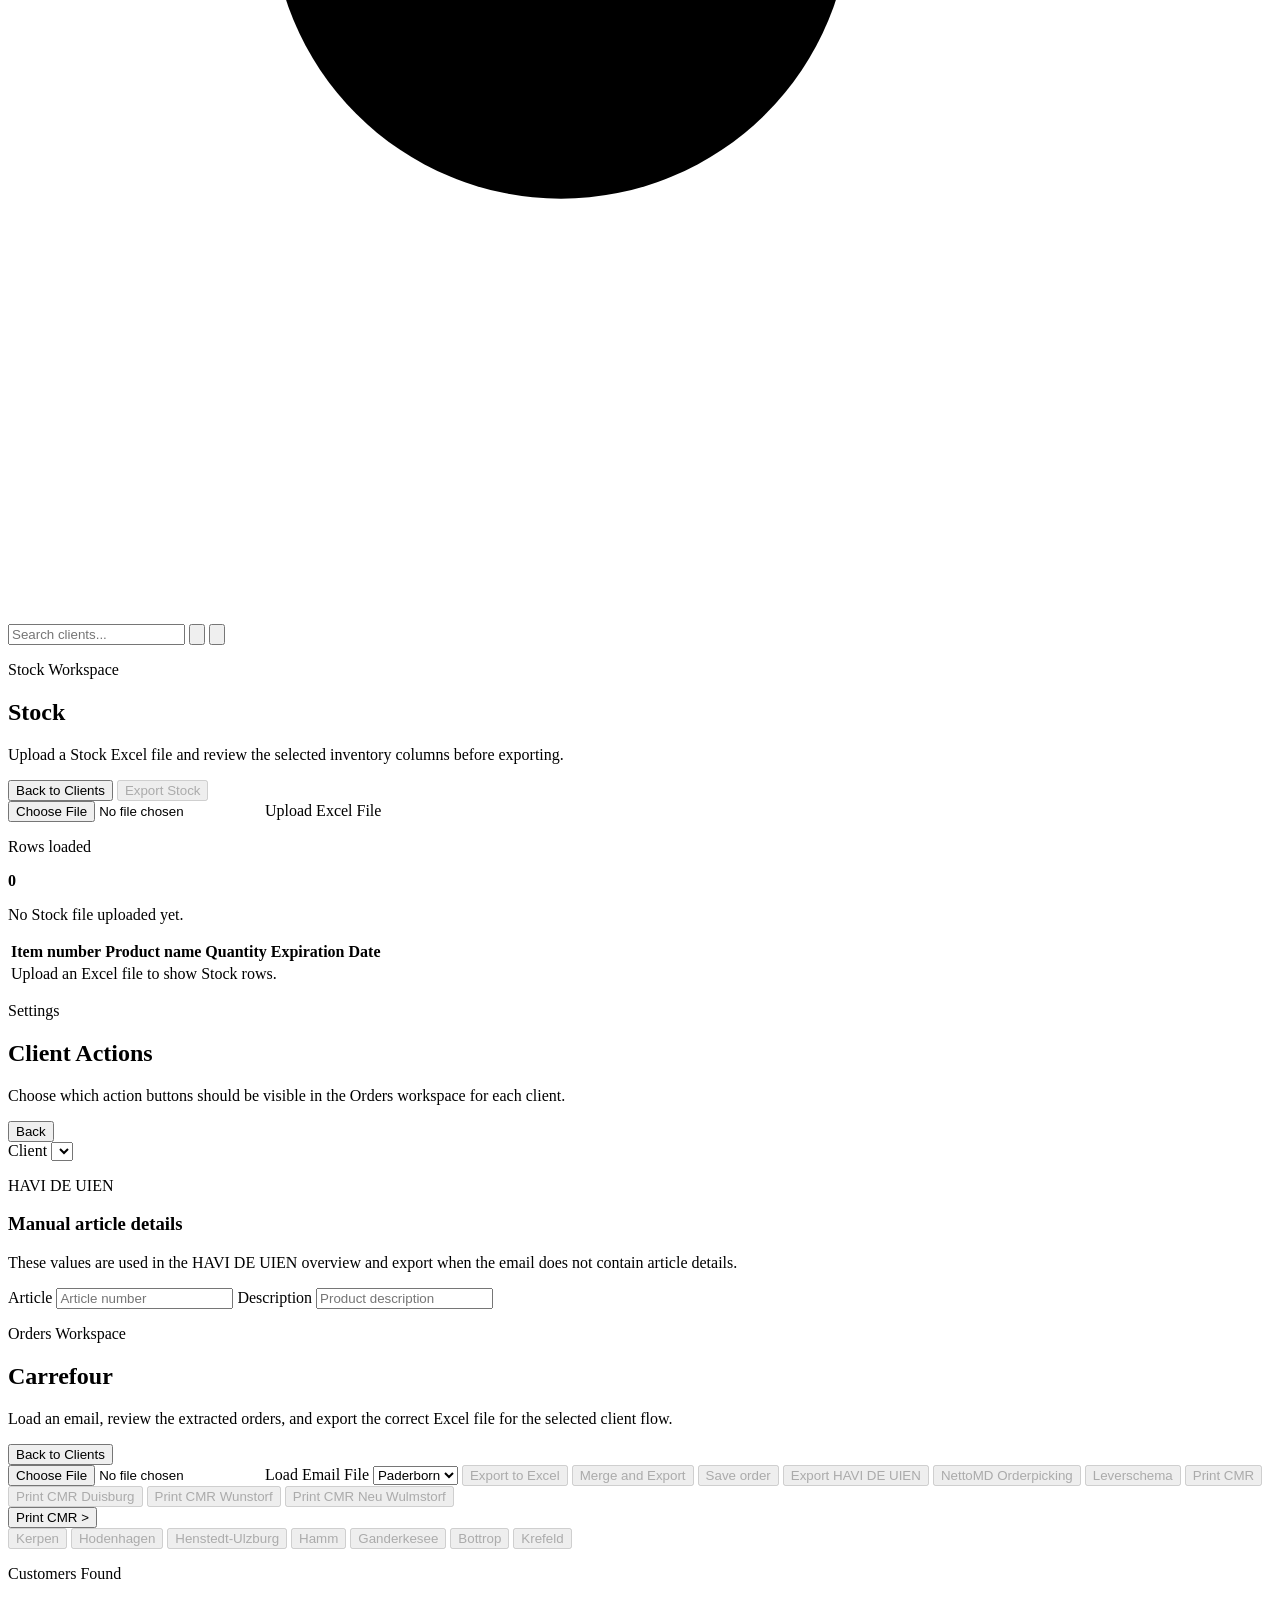
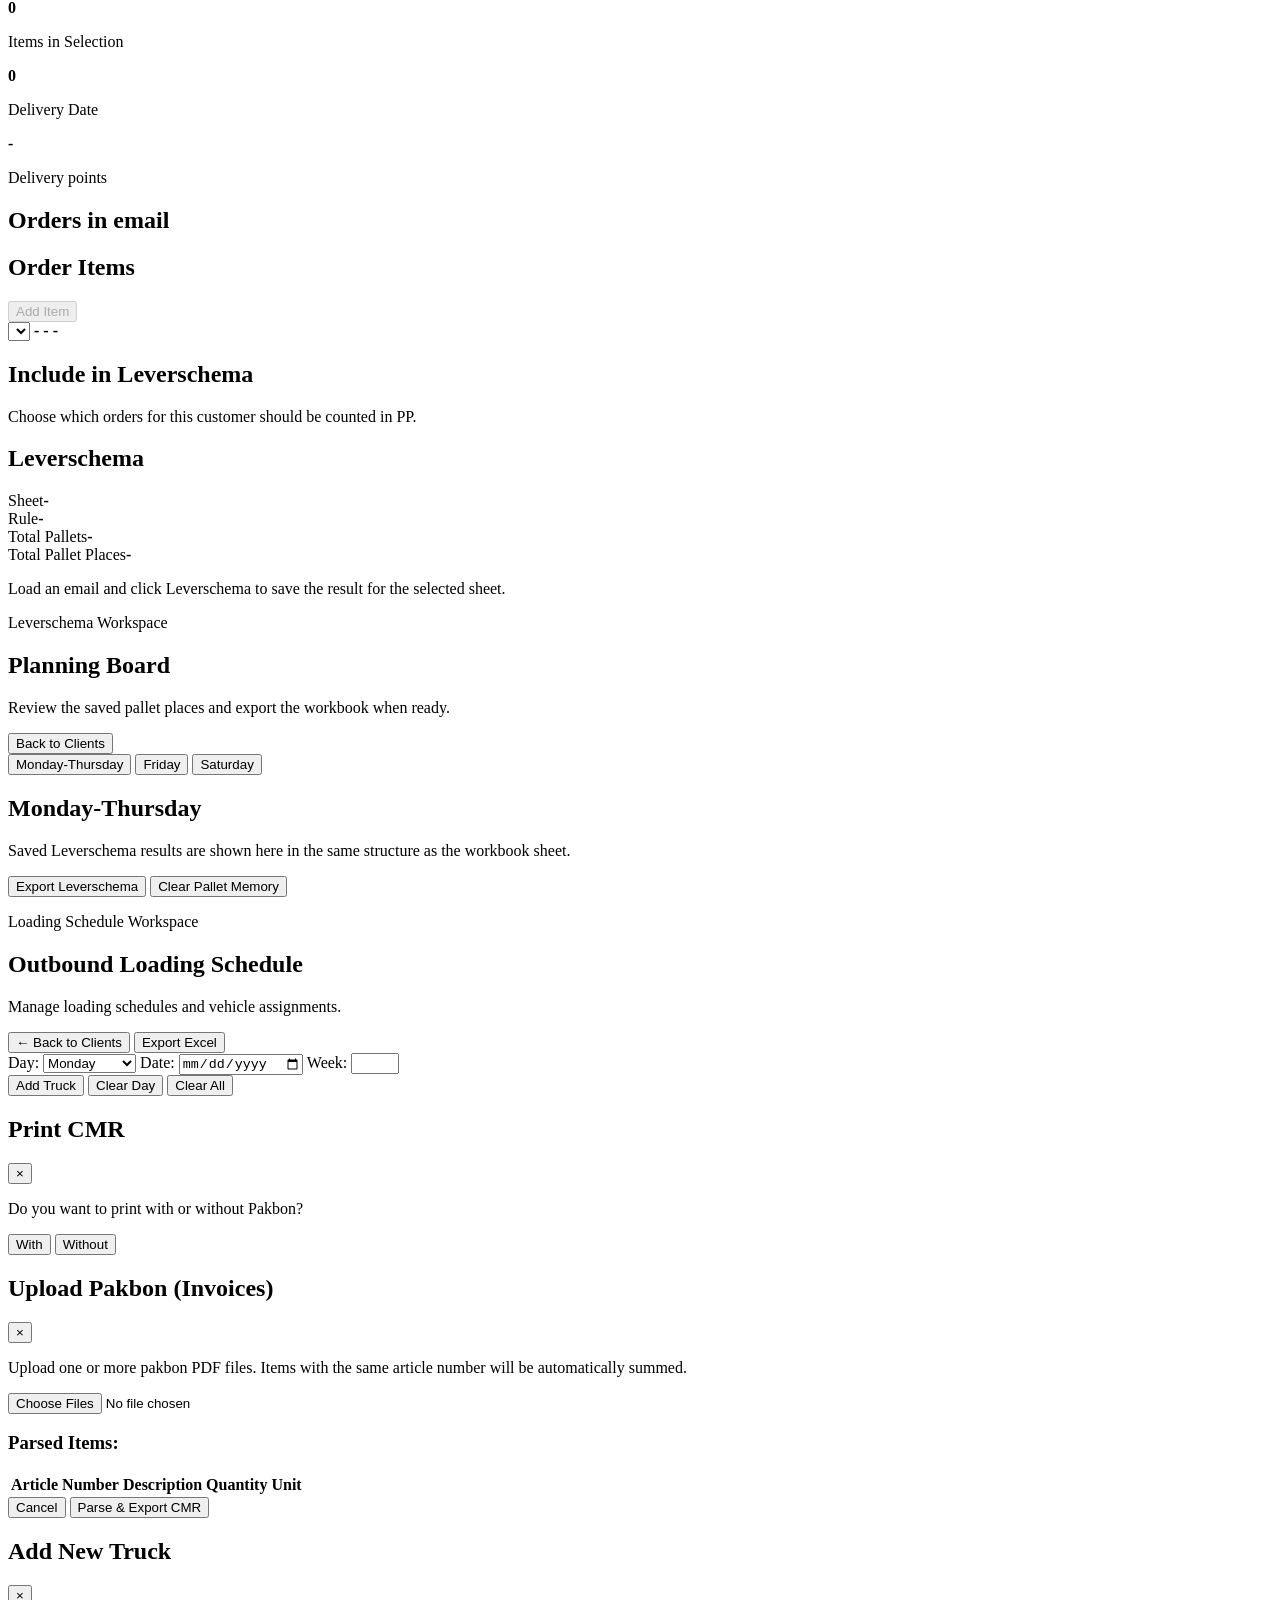
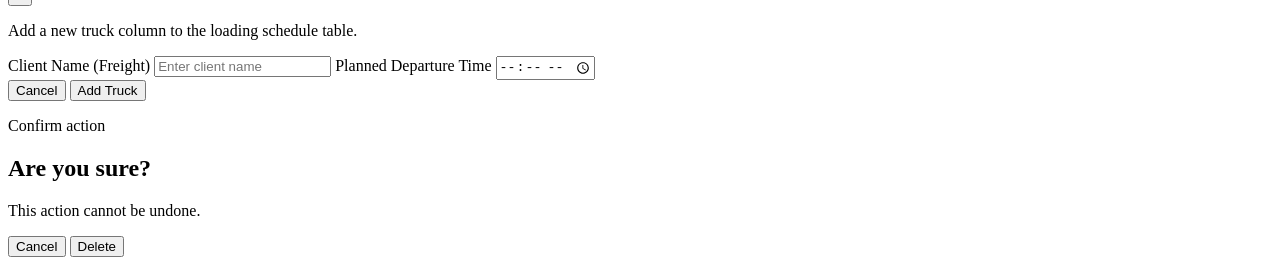
==== commit e41f2b8f: "Remove redundant header shortcuts" ====
--- a/public/index.html
+++ b/public/index.html
@@ -4,8 +4,8 @@
     <meta charset="utf-8">
     <meta name="viewport" content="width=device-width, initial-scale=1">
     <title>OrderFlow</title>
-    <link rel="stylesheet" href="/styles.css?v=pc9">
-    <script src="/theme-manager.js?v=pc9"></script>
+    <link rel="stylesheet" href="/styles.css?v=pc11">
+    <script src="/theme-manager.js?v=pc11"></script>
   </head>
   <body>
     <section id="authScreen" class="auth-shell">
@@ -82,8 +82,6 @@
           </div>
           <div class="control-date" id="controlSessionDate">Create or open a session.</div>
           <div class="control-topbar-actions">
-            <a class="control-icon-button" href="/shortages/" title="Open Manco control">Manco's</a>
-            <button id="controlSettingsButton" class="control-icon-button" type="button">Settings</button>
             <button id="controlLogoutButton" class="control-user-button" type="button">
               <span id="controlUserInitial">P</span>
               <strong id="controlUserName">Planner</strong>
@@ -117,17 +115,7 @@
                 <span class="brand-sub">supervers</span>
               </div>
             </div>
-            <div class="hero-action-row">
-              <a class="settings-button tool-link" href="/shortages/" title="Open Manco control">Manco's</a>
-              <button id="settingsButton" class="settings-button" type="button" title="Settings" aria-label="Open settings">
-                <img src="/settings-icon.png" alt="Settings" class="settings-icon">
-                <span>Settings</span>
-              </button>
-              <button id="logoutButton" class="logout-button" type="button" title="Logout" aria-label="Logout">
-                <img src="/logout-icon.png" alt="Logout" class="logout-icon">
-                <span>Logout</span>
-              </button>
-            </div>
+
           </div>
         </div>
       </section>
@@ -600,6 +588,6 @@
       </div>
     </div>
 
-    <script src="/app.js?v=pc9"></script>
+    <script src="/app.js?v=pc11"></script>
   </body>
   </html>
